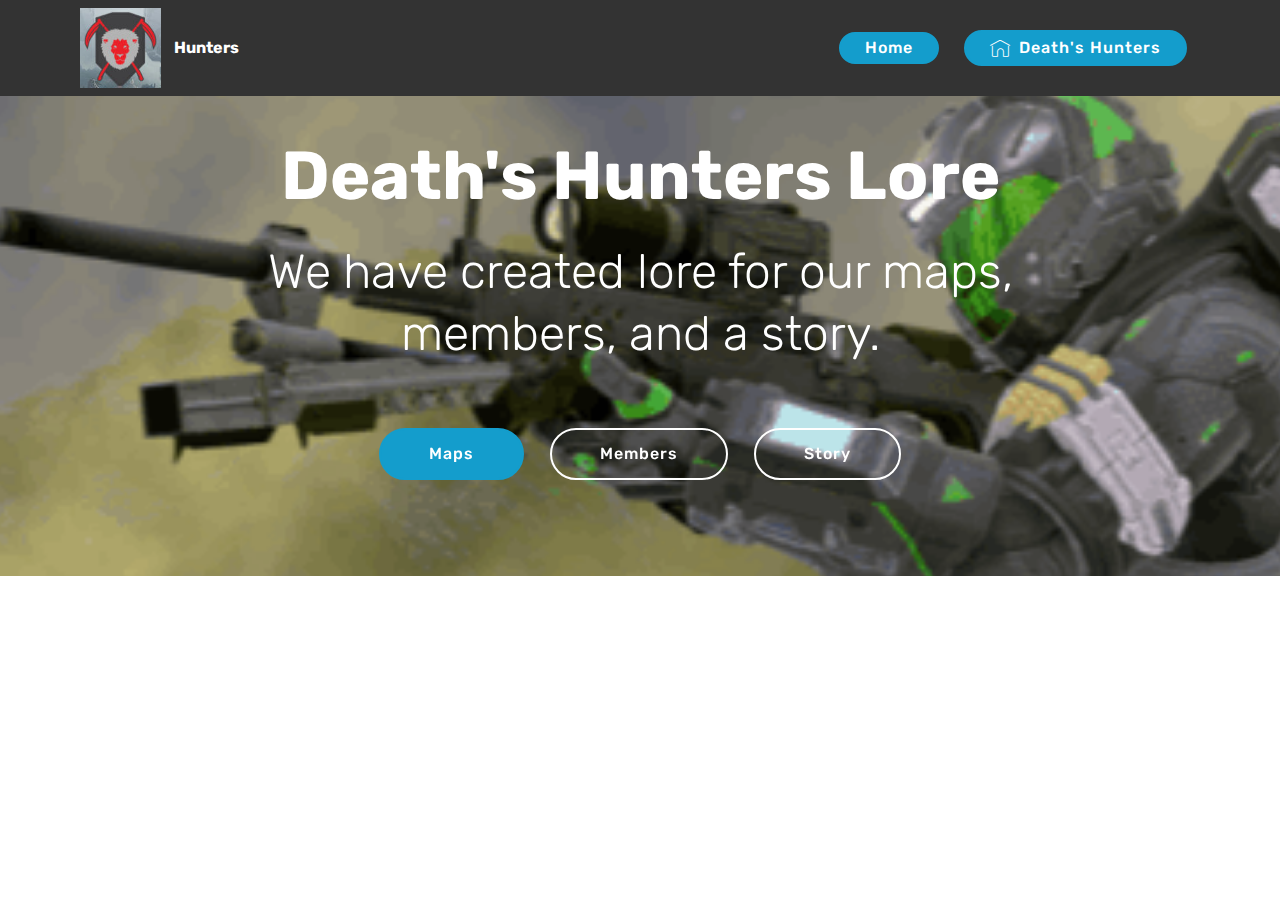
==== index.html @ 9833b8c6 "create github pages" ====
<!DOCTYPE html>
<html >
<head>
  <!-- Site made with Mobirise Website Builder v4.8.8, https://mobirise.com -->
  <meta charset="UTF-8">
  <meta http-equiv="X-UA-Compatible" content="IE=edge">
  <meta name="generator" content="Mobirise v4.8.8, mobirise.com">
  <meta name="viewport" content="width=device-width, initial-scale=1, minimum-scale=1">
  <link rel="shortcut icon" href="assets/images/img-e05831-122x120.jpg" type="image/x-icon">
  <meta name="description" content="">
  <title>Home</title>
  <link rel="stylesheet" href="assets/web/assets/mobirise-icons/mobirise-icons.css">
  <link rel="stylesheet" href="assets/tether/tether.min.css">
  <link rel="stylesheet" href="assets/bootstrap/css/bootstrap.min.css">
  <link rel="stylesheet" href="assets/bootstrap/css/bootstrap-grid.min.css">
  <link rel="stylesheet" href="assets/bootstrap/css/bootstrap-reboot.min.css">
  <link rel="stylesheet" href="assets/dropdown/css/style.css">
  <link rel="stylesheet" href="assets/theme/css/style.css">
  <link rel="stylesheet" href="assets/mobirise/css/mbr-additional.css" type="text/css">
  
  
  
</head>
<body>
  <section class="menu cid-rbWppvsMtM" once="menu" id="menu1-0">

    

    <nav class="navbar navbar-expand beta-menu navbar-dropdown align-items-center navbar-fixed-top navbar-toggleable-sm">
        <button class="navbar-toggler navbar-toggler-right" type="button" data-toggle="collapse" data-target="#navbarSupportedContent" aria-controls="navbarSupportedContent" aria-expanded="false" aria-label="Toggle navigation">
            <div class="hamburger">
                <span></span>
                <span></span>
                <span></span>
                <span></span>
            </div>
        </button>
        <div class="menu-logo">
            <div class="navbar-brand">
                <span class="navbar-logo">
                    
                         <img src="assets/images/img-e05831-122x120.jpg" alt="Mobirise" title="" style="height: 5rem;">
                    
                </span>
                <span class="navbar-caption-wrap"><a class="navbar-caption text-white display-4" href="https://mobirise.com">
                        Hunters</a></span>
            </div>
        </div>
        <div class="collapse navbar-collapse" id="navbarSupportedContent">
            <ul class="navbar-nav nav-dropdown" data-app-modern-menu="true"><li class="nav-item">
                    <a class="nav-link link text-white display-4" href="https://mobirise.com">
                        </a>
                </li>
                <li class="nav-item dropdown"><a class="nav-link link text-white display-4" href="index.html" aria-expanded="false">
                        </a></li><li class="nav-item dropdown">
                    <a class="nav-link link text-white display-4" href="page2.html">
                        </a>
                </li><li class="nav-item"><a class="nav-link link text-white display-4" href="page2.html">
                        </a></li><li class="nav-item"><a class="nav-link link text-white display-4" href="page2.html">
                        </a></li></ul>
            <div class="navbar-buttons mbr-section-btn"><a class="btn btn-sm btn-primary display-4" href="index.html">Home</a>    <a class="btn btn-sm btn-primary display-4" href="https://halodeathshunters.github.io/HDHWeb_v1/"><span class="mbri-home mbr-iconfont mbr-iconfont-btn" style="font-size: 20px;"></span>Death's Hunters</a></div>
        </div>
    </nav>
</section>

<section class="engine"><a href="https://mobirise.info/f">easy site maker</a></section><section class="header1 cid-rbWpxHgylX mbr-parallax-background" id="header1-1">

    

    

    <div class="container">
        <div class="row justify-content-md-center">
            <div class="mbr-white col-md-10">
                <h1 class="mbr-section-title align-center mbr-bold pb-3 mbr-fonts-style display-1">Death's Hunters Lore</h1>
                <h3 class="mbr-section-subtitle align-center mbr-light pb-3 mbr-fonts-style display-2">
                    We have created lore for our maps, members, and a story.</h3>
                <p class="mbr-text align-center pb-3 mbr-fonts-style display-5"></p>
                <div class="mbr-section-btn align-center"><a class="btn btn-md btn-primary display-4" href="page1.html">Maps</a>
                    <a class="btn btn-md btn-white-outline display-4" href="page2.html">
                        Members</a> <a class="btn btn-md btn-white-outline display-4" href="page3.html">Story
                        </a></div>
            </div>
        </div>
    </div>

</section>


  <script src="assets/web/assets/jquery/jquery.min.js"></script>
  <script src="assets/popper/popper.min.js"></script>
  <script src="assets/tether/tether.min.js"></script>
  <script src="assets/bootstrap/js/bootstrap.min.js"></script>
  <script src="assets/smoothscroll/smooth-scroll.js"></script>
  <script src="assets/dropdown/js/script.min.js"></script>
  <script src="assets/touchswipe/jquery.touch-swipe.min.js"></script>
  <script src="assets/parallax/jarallax.min.js"></script>
  <script src="assets/theme/js/script.js"></script>
  
  
</body>
</html>
---- assets/web/assets/mobirise-icons/mobirise-icons.css ----
@font-face {
  font-family: 'MobiriseIcons';
  src:  url('mobirise-icons.eot?spat4u');
  src:  url('mobirise-icons.eot?spat4u#iefix') format('embedded-opentype'),
    url('mobirise-icons.ttf?spat4u') format('truetype'),
    url('mobirise-icons.woff?spat4u') format('woff'),
    url('mobirise-icons.svg?spat4u#MobiriseIcons') format('svg');
  font-weight: normal;
  font-style: normal;
}

[class^="mbri-"], [class*=" mbri-"] {
  /* use !important to prevent issues with browser extensions that change fonts */
  font-family: MobiriseIcons !important;
  speak: none;
  font-style: normal;
  font-weight: normal;
  font-variant: normal;
  text-transform: none;
  line-height: 1;

  /* Better Font Rendering =========== */
  -webkit-font-smoothing: antialiased;
  -moz-osx-font-smoothing: grayscale;
}

.mbri-add-submenu:before {
  content: "\e900";
}
.mbri-alert:before {
  content: "\e901";
}
.mbri-align-center:before {
  content: "\e902";
}
.mbri-align-justify:before {
  content: "\e903";
}
.mbri-align-left:before {
  content: "\e904";
}
.mbri-align-right:before {
  content: "\e905";
}
.mbri-android:before {
  content: "\e906";
}
.mbri-apple:before {
  content: "\e907";
}
.mbri-arrow-down:before {
  content: "\e908";
}
.mbri-arrow-next:before {
  content: "\e909";
}
.mbri-arrow-prev:before {
  content: "\e90a";
}
.mbri-arrow-up:before {
  content: "\e90b";
}
.mbri-bold:before {
  content: "\e90c";
}
.mbri-bookmark:before {
  content: "\e90d";
}
.mbri-bootstrap:before {
  content: "\e90e";
}
.mbri-briefcase:before {
  content: "\e90f";
}
.mbri-browse:before {
  content: "\e910";
}
.mbri-bulleted-list:before {
  content: "\e911";
}
.mbri-calendar:before {
  content: "\e912";
}
.mbri-camera:before {
  content: "\e913";
}
.mbri-cart-add:before {
  content: "\e914";
}
.mbri-cart-full:before {
  content: "\e915";
}
.mbri-cash:before {
  content: "\e916";
}
.mbri-change-style:before {
  content: "\e917";
}
.mbri-chat:before {
  content: "\e918";
}
.mbri-clock:before {
  content: "\e919";
}
.mbri-close:before {
  content: "\e91a";
}
.mbri-cloud:before {
  content: "\e91b";
}
.mbri-code:before {
  content: "\e91c";
}
.mbri-contact-form:before {
  content: "\e91d";
}
.mbri-credit-card:before {
  content: "\e91e";
}
.mbri-cursor-click:before {
  content: "\e91f";
}
.mbri-cust-feedback:before {
  content: "\e920";
}
.mbri-database:before {
  content: "\e921";
}
.mbri-delivery:before {
  content: "\e922";
}
.mbri-desktop:before {
  content: "\e923";
}
.mbri-devices:before {
  content: "\e924";
}
.mbri-down:before {
  content: "\e925";
}
.mbri-download:before {
  content: "\e989";
}
.mbri-drag-n-drop:before {
  content: "\e927";
}
.mbri-drag-n-drop2:before {
  content: "\e928";
}
.mbri-edit:before {
  content: "\e929";
}
.mbri-edit2:before {
  content: "\e92a";
}
.mbri-error:before {
  content: "\e92b";
}
.mbri-extension:before {
  content: "\e92c";
}
.mbri-features:before {
  content: "\e92d";
}
.mbri-file:before {
  content: "\e92e";
}
.mbri-flag:before {
  content: "\e92f";
}
.mbri-folder:before {
  content: "\e930";
}
.mbri-gift:before {
  content: "\e931";
}
.mbri-github:before {
  content: "\e932";
}
.mbri-globe:before {
  content: "\e933";
}
.mbri-globe-2:before {
  content: "\e934";
}
.mbri-growing-chart:before {
  content: "\e935";
}
.mbri-hearth:before {
  content: "\e936";
}
.mbri-help:before {
  content: "\e937";
}
.mbri-home:before {
  content: "\e938";
}
.mbri-hot-cup:before {
  content: "\e939";
}
.mbri-idea:before {
  content: "\e93a";
}
.mbri-image-gallery:before {
  content: "\e93b";
}
.mbri-image-slider:before {
  content: "\e93c";
}
.mbri-info:before {
  content: "\e93d";
}
.mbri-italic:before {
  content: "\e93e";
}
.mbri-key:before {
  content: "\e93f";
}
.mbri-laptop:before {
  content: "\e940";
}
.mbri-layers:before {
  content: "\e941";
}
.mbri-left-right:before {
  content: "\e942";
}
.mbri-left:before {
  content: "\e943";
}
.mbri-letter:before {
  content: "\e944";
}
.mbri-like:before {
  content: "\e945";
}
.mbri-link:before {
  content: "\e946";
}
.mbri-lock:before {
  content: "\e947";
}
.mbri-login:before {
  content: "\e948";
}
.mbri-logout:before {
  content: "\e949";
}
.mbri-magic-stick:before {
  content: "\e94a";
}
.mbri-map-pin:before {
  content: "\e94b";
}
.mbri-menu:before {
  content: "\e94c";
}
.mbri-mobile:before {
  content: "\e94d";
}
.mbri-mobile2:before {
  content: "\e94e";
}
.mbri-mobirise:before {
  content: "\e94f";
}
.mbri-more-horizontal:before {
  content: "\e950";
}
.mbri-more-vertical:before {
  content: "\e951";
}
.mbri-music:before {
  content: "\e952";
}
.mbri-new-file:before {
  content: "\e953";
}
.mbri-numbered-list:before {
  content: "\e954";
}
.mbri-opened-folder:before {
  content: "\e955";
}
.mbri-pages:before {
  content: "\e956";
}
.mbri-paper-plane:before {
  content: "\e957";
}
.mbri-paperclip:before {
  content: "\e958";
}
.mbri-photo:before {
  content: "\e959";
}
.mbri-photos:before {
  content: "\e95a";
}
.mbri-pin:before {
  content: "\e95b";
}
.mbri-play:before {
  content: "\e95c";
}
.mbri-plus:before {
  content: "\e95d";
}
.mbri-preview:before {
  content: "\e95e";
}
.mbri-print:before {
  content: "\e95f";
}
.mbri-protect:before {
  content: "\e960";
}
.mbri-question:before {
  content: "\e961";
}
.mbri-quote-left:before {
  content: "\e962";
}
.mbri-quote-right:before {
  content: "\e963";
}
.mbri-refresh:before {
  content: "\e964";
}
.mbri-responsive:before {
  content: "\e965";
}
.mbri-right:before {
  content: "\e966";
}
.mbri-rocket:before {
  content: "\e967";
}
.mbri-sad-face:before {
  content: "\e968";
}
.mbri-sale:before {
  content: "\e969";
}
.mbri-save:before {
  content: "\e96a";
}
.mbri-search:before {
  content: "\e96b";
}
.mbri-setting:before {
  content: "\e96c";
}
.mbri-setting2:before {
  content: "\e96d";
}
.mbri-setting3:before {
  content: "\e96e";
}
.mbri-share:before {
  content: "\e96f";
}
.mbri-shopping-bag:before {
  content: "\e970";
}
.mbri-shopping-basket:before {
  content: "\e971";
}
.mbri-shopping-cart:before {
  content: "\e972";
}
.mbri-sites:before {
  content: "\e973";
}
.mbri-smile-face:before {
  content: "\e974";
}
.mbri-speed:before {
  content: "\e975";
}
.mbri-star:before {
  content: "\e976";
}
.mbri-success:before {
  content: "\e977";
}
.mbri-sun:before {
  content: "\e978";
}
.mbri-sun2:before {
  content: "\e979";
}
.mbri-tablet:before {
  content: "\e97a";
}
.mbri-tablet-vertical:before {
  content: "\e97b";
}
.mbri-target:before {
  content: "\e97c";
}
.mbri-timer:before {
  content: "\e97d";
}
.mbri-to-ftp:before {
  content: "\e97e";
}
.mbri-to-local-drive:before {
  content: "\e97f";
}
.mbri-touch-swipe:before {
  content: "\e980";
}
.mbri-touch:before {
  content: "\e981";
}
.mbri-trash:before {
  content: "\e982";
}
.mbri-underline:before {
  content: "\e983";
}
.mbri-unlink:before {
  content: "\e984";
}
.mbri-unlock:before {
  content: "\e985";
}
.mbri-up-down:before {
  content: "\e986";
}
.mbri-up:before {
  content: "\e987";
}
.mbri-update:before {
  content: "\e988";
}
.mbri-upload:before {
 content: "\e926"; 
}
.mbri-user:before {
  content: "\e98a";
}
.mbri-user2:before {
  content: "\e98b";
}
.mbri-users:before {
  content: "\e98c";
}
.mbri-video:before {
  content: "\e98d";
}
.mbri-video-play:before {
  content: "\e98e";
}
.mbri-watch:before {
  content: "\e98f";
}
.mbri-website-theme:before {
  content: "\e990";
}
.mbri-wifi:before {
  content: "\e991";
}
.mbri-windows:before {
  content: "\e992";
}
.mbri-zoom-out:before {
  content: "\e993";
}
.mbri-redo:before {
  content: "\e994";
}
.mbri-undo:before {
  content: "\e995";
}
---- assets/dropdown/css/style.css ----
.navbar-dropdown {
  left: 0;
  padding: 0;
  position: absolute;
  right: 0;
  top: 0;
  transition: all 0.45s ease;
  z-index: 1030;
  background: #282828; }
  .navbar-dropdown .navbar-logo {
    margin-right: 0.8rem;
    transition: margin 0.3s ease-in-out;
    vertical-align: middle; }
    .navbar-dropdown .navbar-logo img {
      height: 3.125rem;
      transition: all 0.3s ease-in-out; }
    .navbar-dropdown .navbar-logo.mbr-iconfont {
      font-size: 3.125rem;
      line-height: 3.125rem; }
  .navbar-dropdown .navbar-caption {
    font-weight: 700;
    white-space: normal;
    vertical-align: -4px;
    line-height: 3.125rem !important; }
    .navbar-dropdown .navbar-caption, .navbar-dropdown .navbar-caption:hover {
      color: inherit;
      text-decoration: none; }
  .navbar-dropdown .mbr-iconfont + .navbar-caption {
    vertical-align: -1px; }
  .navbar-dropdown.navbar-fixed-top {
    position: fixed; }
  .navbar-dropdown .navbar-brand span {
    vertical-align: -4px; }
  .navbar-dropdown.bg-color.transparent {
    background: none; }
  .navbar-dropdown.navbar-short .navbar-brand {
    padding: 0.625rem 0; }
    .navbar-dropdown.navbar-short .navbar-brand span {
      vertical-align: -1px; }
  .navbar-dropdown.navbar-short .navbar-caption {
    line-height: 2.375rem !important;
    vertical-align: -2px; }
  .navbar-dropdown.navbar-short .navbar-logo {
    margin-right: 0.5rem; }
    .navbar-dropdown.navbar-short .navbar-logo img {
      height: 2.375rem; }
    .navbar-dropdown.navbar-short .navbar-logo.mbr-iconfont {
      font-size: 2.375rem;
      line-height: 2.375rem; }
  .navbar-dropdown.navbar-short .mbr-table-cell {
    height: 3.625rem; }
  .navbar-dropdown .navbar-close {
    left: 0.6875rem;
    position: fixed;
    top: 0.75rem;
    z-index: 1000; }
  .navbar-dropdown .hamburger-icon {
    content: "";
    display: inline-block;
    vertical-align: middle;
    width: 16px;
    -webkit-box-shadow: 0 -6px 0 1px #282828,0 0 0 1px #282828,0 6px 0 1px #282828;
    -moz-box-shadow: 0 -6px 0 1px #282828,0 0 0 1px #282828,0 6px 0 1px #282828;
    box-shadow: 0 -6px 0 1px #282828,0 0 0 1px #282828,0 6px 0 1px #282828; }

.dropdown-menu .dropdown-toggle[data-toggle="dropdown-submenu"]::after {
  border-bottom: 0.35em solid transparent;
  border-left: 0.35em solid;
  border-right: 0;
  border-top: 0.35em solid transparent;
  margin-left: 0.3rem; }

.dropdown-menu .dropdown-item:focus {
  outline: 0; }

.nav-dropdown {
  font-size: 0.75rem;
  font-weight: 500;
  height: auto !important; }
  .nav-dropdown .nav-btn {
    padding-left: 1rem; }
  .nav-dropdown .link {
    margin: .667em 1.667em;
    font-weight: 500;
    padding: 0;
    transition: color .2s ease-in-out; }
    .nav-dropdown .link.dropdown-toggle {
      margin-right: 2.583em; }
      .nav-dropdown .link.dropdown-toggle::after {
        margin-left: .25rem;
        border-top: 0.35em solid;
        border-right: 0.35em solid transparent;
        border-left: 0.35em solid transparent;
        border-bottom: 0; }
      .nav-dropdown .link.dropdown-toggle[aria-expanded="true"] {
        margin: 0;
        padding: 0.667em 3.263em  0.667em 1.667em; }
  .nav-dropdown .link::after,
  .nav-dropdown .dropdown-item::after {
    color: inherit; }
  .nav-dropdown .btn {
    font-size: 0.75rem;
    font-weight: 700;
    letter-spacing: 0;
    margin-bottom: 0;
    padding-left: 1.25rem;
    padding-right: 1.25rem; }
  .nav-dropdown .dropdown-menu {
    border-radius: 0;
    border: 0;
    left: 0;
    margin: 0;
    padding-bottom: 1.25rem;
    padding-top: 1.25rem;
    position: relative; }
  .nav-dropdown .dropdown-submenu {
    margin-left: 0.125rem;
    top: 0; }
  .nav-dropdown .dropdown-item {
    font-weight: 500;
    line-height: 2;
    padding: 0.3846em 4.615em 0.3846em 1.5385em;
    position: relative;
    transition: color .2s ease-in-out, background-color .2s ease-in-out; }
    .nav-dropdown .dropdown-item::after {
      margin-top: -0.3077em;
      position: absolute;
      right: 1.1538em;
      top: 50%; }
    .nav-dropdown .dropdown-item:focus, .nav-dropdown .dropdown-item:hover {
      background: none; }

@media (max-width: 767px) {
  .nav-dropdown.navbar-toggleable-sm {
    bottom: 0;
    display: none;
    left: 0;
    overflow-x: hidden;
    position: fixed;
    top: 0;
    transform: translateX(-100%);
    -ms-transform: translateX(-100%);
    -webkit-transform: translateX(-100%);
    width: 18.75rem;
    z-index: 999; } }
.nav-dropdown.navbar-toggleable-xl {
  bottom: 0;
  display: none;
  left: 0;
  overflow-x: hidden;
  position: fixed;
  top: 0;
  transform: translateX(-100%);
  -ms-transform: translateX(-100%);
  -webkit-transform: translateX(-100%);
  width: 18.75rem;
  z-index: 999; }

.nav-dropdown-sm {
  display: block !important;
  overflow-x: hidden;
  overflow: auto;
  padding-top: 3.875rem; }
  .nav-dropdown-sm::after {
    content: "";
    display: block;
    height: 3rem;
    width: 100%; }
  .nav-dropdown-sm.collapse.in ~ .navbar-close {
    display: block !important; }
  .nav-dropdown-sm.collapsing, .nav-dropdown-sm.collapse.in {
    transform: translateX(0);
    -ms-transform: translateX(0);
    -webkit-transform: translateX(0);
    transition: all 0.25s ease-out;
    -webkit-transition: all 0.25s ease-out;
    background: #282828; }
  .nav-dropdown-sm.collapsing[aria-expanded="false"] {
    transform: translateX(-100%);
    -ms-transform: translateX(-100%);
    -webkit-transform: translateX(-100%); }
  .nav-dropdown-sm .nav-item {
    display: block;
    margin-left: 0 !important;
    padding-left: 0; }
  .nav-dropdown-sm .link,
  .nav-dropdown-sm .dropdown-item {
    border-top: 1px dotted rgba(255, 255, 255, 0.1);
    font-size: 0.8125rem;
    line-height: 1.6;
    margin: 0 !important;
    padding: 0.875rem 2.4rem 0.875rem 1.5625rem !important;
    position: relative;
    white-space: normal; }
    .nav-dropdown-sm .link:focus, .nav-dropdown-sm .link:hover,
    .nav-dropdown-sm .dropdown-item:focus,
    .nav-dropdown-sm .dropdown-item:hover {
      background: rgba(0, 0, 0, 0.2) !important;
      color: #c0a375; }
  .nav-dropdown-sm .nav-btn {
    position: relative;
    padding: 1.5625rem 1.5625rem 0 1.5625rem; }
    .nav-dropdown-sm .nav-btn::before {
      border-top: 1px dotted rgba(255, 255, 255, 0.1);
      content: "";
      left: 0;
      position: absolute;
      top: 0;
      width: 100%; }
    .nav-dropdown-sm .nav-btn + .nav-btn {
      padding-top: 0.625rem; }
      .nav-dropdown-sm .nav-btn + .nav-btn::before {
        display: none; }
  .nav-dropdown-sm .btn {
    padding: 0.625rem 0; }
  .nav-dropdown-sm .dropdown-toggle[data-toggle="dropdown-submenu"]::after {
    margin-left: .25rem;
    border-top: 0.35em solid;
    border-right: 0.35em solid transparent;
    border-left: 0.35em solid transparent;
    border-bottom: 0; }
  .nav-dropdown-sm .dropdown-toggle[data-toggle="dropdown-submenu"][aria-expanded="true"]::after {
    border-top: 0;
    border-right: 0.35em solid transparent;
    border-left: 0.35em solid transparent;
    border-bottom: 0.35em solid; }
  .nav-dropdown-sm .dropdown-menu {
    margin: 0;
    padding: 0;
    position: relative;
    top: 0;
    left: 0;
    width: 100%;
    border: 0;
    float: none;
    border-radius: 0;
    background: none; }
  .nav-dropdown-sm .dropdown-submenu {
    left: 100%;
    margin-left: 0.125rem;
    margin-top: -1.25rem;
    top: 0; }

.navbar-toggleable-sm .nav-dropdown .dropdown-menu {
  position: absolute; }

.navbar-toggleable-sm .nav-dropdown .dropdown-submenu {
  left: 100%;
  margin-left: 0.125rem;
  margin-top: -1.25rem;
  top: 0; }

.navbar-toggleable-sm.opened .nav-dropdown .dropdown-menu {
  position: relative; }

.navbar-toggleable-sm.opened .nav-dropdown .dropdown-submenu {
  left: 0;
  margin-left: 00rem;
  margin-top: 0rem;
  top: 0; }

.is-builder .nav-dropdown.collapsing {
  transition: none !important; }

/*# sourceMappingURL=style.css.map */
---- assets/theme/css/style.css ----
/*!
 * Mobirise v4 theme (https://mobirise.com/)
 * Copyright 2017 Mobirise
 */
section {
  background-color: #eeeeee; }

section,
.container,
.container-fluid {
  position: relative;
  word-wrap: break-word; }

a.mbr-iconfont:hover {
  text-decoration: none; }

.article .lead p, .article .lead ul, .article .lead ol, .article .lead pre, .article .lead blockquote {
  margin-bottom: 0; }

a {
  font-style: normal;
  font-weight: 400;
  cursor: pointer; }
  a, a:hover {
    text-decoration: none; }

figure {
  margin-bottom: 0; }

body {
  color: #232323; }

h1, h2, h3, h4, h5, h6,
.h1, .h2, .h3, .h4, .h5, .h6,
.display-1, .display-2, .display-3, .display-4 {
  line-height: 1;
  word-break: break-word;
  word-wrap: break-word; }

b, strong {
  font-weight: bold; }

blockquote {
  padding: 10px 0 10px 20px;
  position: relative;
  border-left: 2px solid;
  border-color: #ff3366; }

input:-webkit-autofill, input:-webkit-autofill:hover, input:-webkit-autofill:focus, input:-webkit-autofill:active {
  transition-delay: 9999s;
  transition-property: background-color, color; }

textarea[type="hidden"] {
  display: none; }

body {
  position: relative; }

section {
  background-position: 50% 50%;
  background-repeat: no-repeat;
  background-size: cover; }
  section .mbr-background-video,
  section .mbr-background-video-preview {
    position: absolute;
    bottom: 0;
    left: 0;
    right: 0;
    top: 0; }

.hidden {
  visibility: hidden; }

.mbr-z-index20 {
  z-index: 20; }

/*! Base colors */
.mbr-white {
  color: #ffffff; }

.mbr-black {
  color: #000000; }

.mbr-bg-white {
  background-color: #ffffff; }

.mbr-bg-black {
  background-color: #000000; }

/*! Text-aligns */
.align-left {
  text-align: left; }

.align-center {
  text-align: center; }

.align-right {
  text-align: right; }

@media (max-width: 767px) {
  .align-left, .align-center, .align-right, .mbr-section-btn, .mbr-section-title {
    text-align: center; } }
/*! Font-weight  */
.mbr-light {
  font-weight: 300; }

.mbr-regular {
  font-weight: 400; }

.mbr-semibold {
  font-weight: 500; }

.mbr-bold {
  font-weight: 700; }

/*! Media  */
.media-size-item {
  -webkit-flex: 1 1 auto;
  -moz-flex: 1 1 auto;
  -ms-flex: 1 1 auto;
  -o-flex: 1 1 auto;
  flex: 1 1 auto; }

.media-content {
  -webkit-flex-basis: 100%;
  flex-basis: 100%; }

.media-container-row {
  display: -ms-flexbox;
  display: -webkit-flex;
  display: flex;
  -webkit-flex-direction: row;
  -ms-flex-direction: row;
  flex-direction: row;
  -webkit-flex-wrap: wrap;
  -ms-flex-wrap: wrap;
  flex-wrap: wrap;
  -webkit-justify-content: center;
  -ms-flex-pack: center;
  justify-content: center;
  -webkit-align-content: center;
  -ms-flex-line-pack: center;
  align-content: center;
  -webkit-align-items: start;
  -ms-flex-align: start;
  align-items: start; }
  .media-container-row .media-size-item {
    width: 400px; }

.media-container-column {
  display: -ms-flexbox;
  display: -webkit-flex;
  display: flex;
  -webkit-flex-direction: column;
  -ms-flex-direction: column;
  flex-direction: column;
  -webkit-flex-wrap: wrap;
  -ms-flex-wrap: wrap;
  flex-wrap: wrap;
  -webkit-justify-content: center;
  -ms-flex-pack: center;
  justify-content: center;
  -webkit-align-content: center;
  -ms-flex-line-pack: center;
  align-content: center;
  -webkit-align-items: stretch;
  -ms-flex-align: stretch;
  align-items: stretch; }
  .media-container-column > * {
    width: 100%; }

@media (min-width: 992px) {
  .media-container-row {
    -webkit-flex-wrap: nowrap;
    -ms-flex-wrap: nowrap;
    flex-wrap: nowrap; } }
figure {
  overflow: hidden; }

figure[mbr-media-size] {
  transition: width 0.1s; }

.mbr-figure img, .mbr-figure iframe {
  display: block;
  width: 100%; }

.card {
  background-color: transparent;
  border: none; }

.card-img {
  text-align: center;
  flex-shrink: 0;
  -webkit-flex-shrink: 0; }

.media {
  max-width: 100%;
  margin: 0 auto; }

.mbr-figure {
  -ms-flex-item-align: center;
  -ms-grid-row-align: center;
  -webkit-align-self: center;
  align-self: center; }

.media-container > div {
  max-width: 100%; }

.mbr-figure img, .card-img img {
  width: 100%; }

@media (max-width: 991px) {
  .media-size-item {
    width: auto !important; }

  .media {
    width: auto; }

  .mbr-figure {
    width: 100% !important; } }
/*! Buttons */
.mbr-section-btn {
  margin-left: -.25rem;
  margin-right: -.25rem;
  font-size: 0; }

nav .mbr-section-btn {
  margin-left: 0rem;
  margin-right: 0rem; }

/*! Btn icon margin */
.btn .mbr-iconfont, .btn.btn-sm .mbr-iconfont {
  cursor: pointer;
  margin-right: 0.5rem; }

.btn.btn-md .mbr-iconfont, .btn.btn-md .mbr-iconfont {
  margin-right: 0.8rem; }

.mbr-regular {
  font-weight: 400; }

.mbr-semibold {
  font-weight: 500; }

.mbr-bold {
  font-weight: 700; }

[type="submit"] {
  -webkit-appearance: none; }

/*! Full-screen */
.mbr-fullscreen .mbr-overlay {
  min-height: 100vh; }

.mbr-fullscreen {
  display: flex;
  display: -webkit-flex;
  display: -moz-flex;
  display: -ms-flex;
  display: -o-flex;
  align-items: center;
  -webkit-align-items: center;
  min-height: 100vh;
  padding-top: 3rem;
  padding-bottom: 3rem; }

/*! Map */
.map {
  height: 25rem;
  position: relative; }
  .map iframe {
    width: 100%;
    height: 100%; }

/* Form */
.form-asterisk {
  font-family: initial;
  position: absolute;
  top: -2px;
  font-weight: normal; }

/*! Scroll to top arrow */
.mbr-arrow-up {
  bottom: 25px;
  right: 90px;
  position: fixed;
  text-align: right;
  z-index: 5000;
  color: #ffffff;
  font-size: 32px;
  transform: rotate(180deg);
  -webkit-transform: rotate(180deg); }

.mbr-arrow-up a {
  background: rgba(0, 0, 0, 0.2);
  border-radius: 3px;
  color: #fff;
  display: inline-block;
  height: 60px;
  width: 60px;
  outline-style: none !important;
  position: relative;
  text-decoration: none;
  transition: all .3s ease-in-out;
  cursor: pointer;
  text-align: center; }
  .mbr-arrow-up a:hover {
    background-color: rgba(0, 0, 0, 0.4); }
  .mbr-arrow-up a i {
    line-height: 60px; }

.mbr-arrow-up-icon {
  display: block;
  color: #fff; }

.mbr-arrow-up-icon::before {
  content: "\203a";
  display: inline-block;
  font-family: serif;
  font-size: 32px;
  line-height: 1;
  font-style: normal;
  position: relative;
  top: 6px;
  left: -4px;
  -webkit-transform: rotate(-90deg);
  transform: rotate(-90deg); }

/*! Arrow Down */
.mbr-arrow {
  position: absolute;
  bottom: 45px;
  left: 50%;
  width: 60px;
  height: 60px;
  cursor: pointer;
  background-color: rgba(80, 80, 80, 0.5);
  border-radius: 50%;
  -webkit-transform: translateX(-50%);
  transform: translateX(-50%); }
  .mbr-arrow > a {
    display: inline-block;
    text-decoration: none;
    outline-style: none;
    -webkit-animation: arrowdown 1.7s ease-in-out infinite;
    animation: arrowdown 1.7s ease-in-out infinite; }
    .mbr-arrow > a > i {
      position: absolute;
      top: -2px;
      left: 15px;
      font-size: 2rem; }

@keyframes arrowdown {
  0% {
    transform: translateY(0px);
    -webkit-transform: translateY(0px); }
  50% {
    transform: translateY(-5px);
    -webkit-transform: translateY(-5px); }
  100% {
    transform: translateY(0px);
    -webkit-transform: translateY(0px); } }
@-webkit-keyframes arrowdown {
  0% {
    transform: translateY(0px);
    -webkit-transform: translateY(0px); }
  50% {
    transform: translateY(-5px);
    -webkit-transform: translateY(-5px); }
  100% {
    transform: translateY(0px);
    -webkit-transform: translateY(0px); } }
@media (max-width: 500px) {
  .mbr-arrow-up {
    left: 50%;
    right: auto;
    transform: translateX(-50%) rotate(180deg);
    -webkit-transform: translateX(-50%) rotate(180deg); } }
/*Gradients animation*/
@keyframes gradient-animation {
  from {
    background-position: 0% 100%;
    animation-timing-function: ease-in-out; }
  to {
    background-position: 100% 0%;
    animation-timing-function: ease-in-out; } }
@-webkit-keyframes gradient-animation {
  from {
    background-position: 0% 100%;
    animation-timing-function: ease-in-out; }
  to {
    background-position: 100% 0%;
    animation-timing-function: ease-in-out; } }
.bg-gradient {
  background-size: 200% 200%;
  animation: gradient-animation 5s infinite alternate;
  -webkit-animation: gradient-animation 5s infinite alternate; }

.menu .navbar-brand {
  display: -webkit-flex; }
  .menu .navbar-brand span {
    display: flex;
    display: -webkit-flex; }
  .menu .navbar-brand .navbar-caption-wrap {
    display: -webkit-flex; }
  .menu .navbar-brand .navbar-logo img {
    display: -webkit-flex; }
@media (min-width: 768px) and (max-width: 991px) {
  .menu .navbar-toggleable-sm .navbar-nav {
    display: -webkit-box;
    display: -webkit-flex;
    display: -ms-flexbox; } }
@media (min-width: 992px) {
  .menu .navbar-nav.nav-dropdown {
    display: -webkit-flex; }
  .menu .navbar-toggleable-sm .navbar-collapse {
    display: -webkit-flex !important; } }
@media (max-width: 767px) {
  .menu .navbar-collapse {
    overflow-y: auto;
    max-height: 80vh; }
  .menu .dropdown-menu {
    max-height: 60vh;
    overflow-y: auto; } }

.navbar {
  display: -webkit-flex;
  -webkit-flex-wrap: wrap;
  -webkit-align-items: center;
  -webkit-justify-content: space-between; }

.navbar-collapse {
  -webkit-flex-basis: 100%;
  -webkit-flex-grow: 1;
  -webkit-align-items: center; }

.nav-dropdown .link {
  padding: .667em 1.667em !important;
  margin: 0 !important; }

.nav {
  display: -webkit-flex;
  -webkit-flex-wrap: wrap; }

.row {
  display: -webkit-flex;
  -webkit-flex-wrap: wrap; }

.justify-content-center {
  -webkit-justify-content: center; }

.form-inline {
  display: -webkit-flex;
  -webkit-flex-flow: row wrap;
  -webkit-align-items: center; }

.card-wrapper {
  -webkit-flex: 1; }

.carousel-control {
  z-index: 10;
  display: -webkit-flex;
  -webkit-align-items: center;
  -webkit-justify-content: center; }

.carousel-controls {
  display: -webkit-flex; }

.media {
  display: -webkit-flex; }

/*# sourceMappingURL=style.css.map */
.engine {
	position: absolute;
	text-indent: -2400px;
	text-align: center;
	padding: 0;
	top: 0;
	left: -2400px;
}
---- assets/mobirise/css/mbr-additional.css ----
@import url(https://fonts.googleapis.com/css?family=Rubik:300,300i,400,400i,500,500i,700,700i,900,900i);





body {
  font-style: normal;
  line-height: 1.5;
}
.mbr-section-title {
  font-style: normal;
  line-height: 1.2;
}
.mbr-section-subtitle {
  line-height: 1.3;
}
.mbr-text {
  font-style: normal;
  line-height: 1.6;
}
.display-1 {
  font-family: 'Rubik', sans-serif;
  font-size: 4.25rem;
}
.display-1 > .mbr-iconfont {
  font-size: 6.8rem;
}
.display-2 {
  font-family: 'Rubik', sans-serif;
  font-size: 3rem;
}
.display-2 > .mbr-iconfont {
  font-size: 4.8rem;
}
.display-4 {
  font-family: 'Rubik', sans-serif;
  font-size: 1rem;
}
.display-4 > .mbr-iconfont {
  font-size: 1.6rem;
}
.display-5 {
  font-family: 'Rubik', sans-serif;
  font-size: 1.5rem;
}
.display-5 > .mbr-iconfont {
  font-size: 2.4rem;
}
.display-7 {
  font-family: 'Rubik', sans-serif;
  font-size: 1rem;
}
.display-7 > .mbr-iconfont {
  font-size: 1.6rem;
}
/* ---- Fluid typography for mobile devices ---- */
/* 1.4 - font scale ratio ( bootstrap == 1.42857 ) */
/* 100vw - current viewport width */
/* (48 - 20)  48 == 48rem == 768px, 20 == 20rem == 320px(minimal supported viewport) */
/* 0.65 - min scale variable, may vary */
@media (max-width: 768px) {
  .display-1 {
    font-size: 3.4rem;
    font-size: calc( 2.1374999999999997rem + (4.25 - 2.1374999999999997) * ((100vw - 20rem) / (48 - 20)));
    line-height: calc( 1.4 * (2.1374999999999997rem + (4.25 - 2.1374999999999997) * ((100vw - 20rem) / (48 - 20))));
  }
  .display-2 {
    font-size: 2.4rem;
    font-size: calc( 1.7rem + (3 - 1.7) * ((100vw - 20rem) / (48 - 20)));
    line-height: calc( 1.4 * (1.7rem + (3 - 1.7) * ((100vw - 20rem) / (48 - 20))));
  }
  .display-4 {
    font-size: 0.8rem;
    font-size: calc( 1rem + (1 - 1) * ((100vw - 20rem) / (48 - 20)));
    line-height: calc( 1.4 * (1rem + (1 - 1) * ((100vw - 20rem) / (48 - 20))));
  }
  .display-5 {
    font-size: 1.2rem;
    font-size: calc( 1.175rem + (1.5 - 1.175) * ((100vw - 20rem) / (48 - 20)));
    line-height: calc( 1.4 * (1.175rem + (1.5 - 1.175) * ((100vw - 20rem) / (48 - 20))));
  }
}
/* Buttons */
.btn {
  font-weight: 500;
  border-width: 2px;
  font-style: normal;
  letter-spacing: 1px;
  margin: .4rem .8rem;
  white-space: normal;
  -webkit-transition: all 0.3s ease-in-out;
  -moz-transition: all 0.3s ease-in-out;
  transition: all 0.3s ease-in-out;
  display: inline-flex;
  align-items: center;
  justify-content: center;
  word-break: break-word;
  -webkit-align-items: center;
  -webkit-justify-content: center;
  display: -webkit-inline-flex;
  padding: 1rem 3rem;
  border-radius: 3px;
}
.btn-sm {
  font-weight: 500;
  letter-spacing: 1px;
  -webkit-transition: all 0.3s ease-in-out;
  -moz-transition: all 0.3s ease-in-out;
  transition: all 0.3s ease-in-out;
  padding: 0.6rem 1.5rem;
  border-radius: 3px;
}
.btn-md {
  font-weight: 500;
  letter-spacing: 1px;
  margin: .4rem .8rem !important;
  -webkit-transition: all 0.3s ease-in-out;
  -moz-transition: all 0.3s ease-in-out;
  transition: all 0.3s ease-in-out;
  padding: 1rem 3rem;
  border-radius: 3px;
}
.btn-lg {
  font-weight: 500;
  letter-spacing: 1px;
  margin: .4rem .8rem !important;
  -webkit-transition: all 0.3s ease-in-out;
  -moz-transition: all 0.3s ease-in-out;
  transition: all 0.3s ease-in-out;
  padding: 1.2rem 3.2rem;
  border-radius: 3px;
}
.bg-primary {
  background-color: #149dcc !important;
}
.bg-success {
  background-color: #f7ed4a !important;
}
.bg-info {
  background-color: #82786e !important;
}
.bg-warning {
  background-color: #879a9f !important;
}
.bg-danger {
  background-color: #b1a374 !important;
}
.btn-primary,
.btn-primary:active {
  background-color: #149dcc !important;
  border-color: #149dcc !important;
  color: #ffffff !important;
}
.btn-primary:hover,
.btn-primary:focus,
.btn-primary.focus,
.btn-primary.active {
  color: #ffffff !important;
  background-color: #0d6786 !important;
  border-color: #0d6786 !important;
}
.btn-primary.disabled,
.btn-primary:disabled {
  color: #ffffff !important;
  background-color: #0d6786 !important;
  border-color: #0d6786 !important;
}
.btn-secondary,
.btn-secondary:active {
  background-color: #ff3366 !important;
  border-color: #ff3366 !important;
  color: #ffffff !important;
}
.btn-secondary:hover,
.btn-secondary:focus,
.btn-secondary.focus,
.btn-secondary.active {
  color: #ffffff !important;
  background-color: #e50039 !important;
  border-color: #e50039 !important;
}
.btn-secondary.disabled,
.btn-secondary:disabled {
  color: #ffffff !important;
  background-color: #e50039 !important;
  border-color: #e50039 !important;
}
.btn-info,
.btn-info:active {
  background-color: #82786e !important;
  border-color: #82786e !important;
  color: #ffffff !important;
}
.btn-info:hover,
.btn-info:focus,
.btn-info.focus,
.btn-info.active {
  color: #ffffff !important;
  background-color: #59524b !important;
  border-color: #59524b !important;
}
.btn-info.disabled,
.btn-info:disabled {
  color: #ffffff !important;
  background-color: #59524b !important;
  border-color: #59524b !important;
}
.btn-success,
.btn-success:active {
  background-color: #f7ed4a !important;
  border-color: #f7ed4a !important;
  color: #3f3c03 !important;
}
.btn-success:hover,
.btn-success:focus,
.btn-success.focus,
.btn-success.active {
  color: #3f3c03 !important;
  background-color: #eadd0a !important;
  border-color: #eadd0a !important;
}
.btn-success.disabled,
.btn-success:disabled {
  color: #3f3c03 !important;
  background-color: #eadd0a !important;
  border-color: #eadd0a !important;
}
.btn-warning,
.btn-warning:active {
  background-color: #879a9f !important;
  border-color: #879a9f !important;
  color: #ffffff !important;
}
.btn-warning:hover,
.btn-warning:focus,
.btn-warning.focus,
.btn-warning.active {
  color: #ffffff !important;
  background-color: #617479 !important;
  border-color: #617479 !important;
}
.btn-warning.disabled,
.btn-warning:disabled {
  color: #ffffff !important;
  background-color: #617479 !important;
  border-color: #617479 !important;
}
.btn-danger,
.btn-danger:active {
  background-color: #b1a374 !important;
  border-color: #b1a374 !important;
  color: #ffffff !important;
}
.btn-danger:hover,
.btn-danger:focus,
.btn-danger.focus,
.btn-danger.active {
  color: #ffffff !important;
  background-color: #8b7d4e !important;
  border-color: #8b7d4e !important;
}
.btn-danger.disabled,
.btn-danger:disabled {
  color: #ffffff !important;
  background-color: #8b7d4e !important;
  border-color: #8b7d4e !important;
}
.btn-white {
  color: #333333 !important;
}
.btn-white,
.btn-white:active {
  background-color: #ffffff !important;
  border-color: #ffffff !important;
  color: #808080 !important;
}
.btn-white:hover,
.btn-white:focus,
.btn-white.focus,
.btn-white.active {
  color: #808080 !important;
  background-color: #d9d9d9 !important;
  border-color: #d9d9d9 !important;
}
.btn-white.disabled,
.btn-white:disabled {
  color: #808080 !important;
  background-color: #d9d9d9 !important;
  border-color: #d9d9d9 !important;
}
.btn-black,
.btn-black:active {
  background-color: #333333 !important;
  border-color: #333333 !important;
  color: #ffffff !important;
}
.btn-black:hover,
.btn-black:focus,
.btn-black.focus,
.btn-black.active {
  color: #ffffff !important;
  background-color: #0d0d0d !important;
  border-color: #0d0d0d !important;
}
.btn-black.disabled,
.btn-black:disabled {
  color: #ffffff !important;
  background-color: #0d0d0d !important;
  border-color: #0d0d0d !important;
}
.btn-primary-outline,
.btn-primary-outline:active {
  background: none;
  border-color: #0b566f;
  color: #0b566f;
}
.btn-primary-outline:hover,
.btn-primary-outline:focus,
.btn-primary-outline.focus,
.btn-primary-outline.active {
  color: #ffffff;
  background-color: #149dcc;
  border-color: #149dcc;
}
.btn-primary-outline.disabled,
.btn-primary-outline:disabled {
  color: #ffffff !important;
  background-color: #149dcc !important;
  border-color: #149dcc !important;
}
.btn-secondary-outline,
.btn-secondary-outline:active {
  background: none;
  border-color: #cc0033;
  color: #cc0033;
}
.btn-secondary-outline:hover,
.btn-secondary-outline:focus,
.btn-secondary-outline.focus,
.btn-secondary-outline.active {
  color: #ffffff;
  background-color: #ff3366;
  border-color: #ff3366;
}
.btn-secondary-outline.disabled,
.btn-secondary-outline:disabled {
  color: #ffffff !important;
  background-color: #ff3366 !important;
  border-color: #ff3366 !important;
}
.btn-info-outline,
.btn-info-outline:active {
  background: none;
  border-color: #4b453f;
  color: #4b453f;
}
.btn-info-outline:hover,
.btn-info-outline:focus,
.btn-info-outline.focus,
.btn-info-outline.active {
  color: #ffffff;
  background-color: #82786e;
  border-color: #82786e;
}
.btn-info-outline.disabled,
.btn-info-outline:disabled {
  color: #ffffff !important;
  background-color: #82786e !important;
  border-color: #82786e !important;
}
.btn-success-outline,
.btn-success-outline:active {
  background: none;
  border-color: #d2c609;
  color: #d2c609;
}
.btn-success-outline:hover,
.btn-success-outline:focus,
.btn-success-outline.focus,
.btn-success-outline.active {
  color: #3f3c03;
  background-color: #f7ed4a;
  border-color: #f7ed4a;
}
.btn-success-outline.disabled,
.btn-success-outline:disabled {
  color: #3f3c03 !important;
  background-color: #f7ed4a !important;
  border-color: #f7ed4a !important;
}
.btn-warning-outline,
.btn-warning-outline:active {
  background: none;
  border-color: #55666b;
  color: #55666b;
}
.btn-warning-outline:hover,
.btn-warning-outline:focus,
.btn-warning-outline.focus,
.btn-warning-outline.active {
  color: #ffffff;
  background-color: #879a9f;
  border-color: #879a9f;
}
.btn-warning-outline.disabled,
.btn-warning-outline:disabled {
  color: #ffffff !important;
  background-color: #879a9f !important;
  border-color: #879a9f !important;
}
.btn-danger-outline,
.btn-danger-outline:active {
  background: none;
  border-color: #7a6e45;
  color: #7a6e45;
}
.btn-danger-outline:hover,
.btn-danger-outline:focus,
.btn-danger-outline.focus,
.btn-danger-outline.active {
  color: #ffffff;
  background-color: #b1a374;
  border-color: #b1a374;
}
.btn-danger-outline.disabled,
.btn-danger-outline:disabled {
  color: #ffffff !important;
  background-color: #b1a374 !important;
  border-color: #b1a374 !important;
}
.btn-black-outline,
.btn-black-outline:active {
  background: none;
  border-color: #000000;
  color: #000000;
}
.btn-black-outline:hover,
.btn-black-outline:focus,
.btn-black-outline.focus,
.btn-black-outline.active {
  color: #ffffff;
  background-color: #333333;
  border-color: #333333;
}
.btn-black-outline.disabled,
.btn-black-outline:disabled {
  color: #ffffff !important;
  background-color: #333333 !important;
  border-color: #333333 !important;
}
.btn-white-outline,
.btn-white-outline:active,
.btn-white-outline.active {
  background: none;
  border-color: #ffffff;
  color: #ffffff;
}
.btn-white-outline:hover,
.btn-white-outline:focus,
.btn-white-outline.focus {
  color: #333333;
  background-color: #ffffff;
  border-color: #ffffff;
}
.text-primary {
  color: #149dcc !important;
}
.text-secondary {
  color: #ff3366 !important;
}
.text-success {
  color: #f7ed4a !important;
}
.text-info {
  color: #82786e !important;
}
.text-warning {
  color: #879a9f !important;
}
.text-danger {
  color: #b1a374 !important;
}
.text-white {
  color: #ffffff !important;
}
.text-black {
  color: #000000 !important;
}
a.text-primary:hover,
a.text-primary:focus {
  color: #0b566f !important;
}
a.text-secondary:hover,
a.text-secondary:focus {
  color: #cc0033 !important;
}
a.text-success:hover,
a.text-success:focus {
  color: #d2c609 !important;
}
a.text-info:hover,
a.text-info:focus {
  color: #4b453f !important;
}
a.text-warning:hover,
a.text-warning:focus {
  color: #55666b !important;
}
a.text-danger:hover,
a.text-danger:focus {
  color: #7a6e45 !important;
}
a.text-white:hover,
a.text-white:focus {
  color: #b3b3b3 !important;
}
a.text-black:hover,
a.text-black:focus {
  color: #4d4d4d !important;
}
.alert-success {
  background-color: #70c770;
}
.alert-info {
  background-color: #82786e;
}
.alert-warning {
  background-color: #879a9f;
}
.alert-danger {
  background-color: #b1a374;
}
.mbr-section-btn a.btn:not(.btn-form) {
  border-radius: 100px;
}
.mbr-section-btn a.btn:not(.btn-form):hover,
.mbr-section-btn a.btn:not(.btn-form):focus {
  box-shadow: none !important;
}
.mbr-section-btn a.btn:not(.btn-form):hover,
.mbr-section-btn a.btn:not(.btn-form):focus {
  box-shadow: 0 10px 40px 0 rgba(0, 0, 0, 0.2) !important;
  -webkit-box-shadow: 0 10px 40px 0 rgba(0, 0, 0, 0.2) !important;
}
.mbr-gallery-filter li a {
  border-radius: 100px !important;
}
.mbr-gallery-filter li.active .btn {
  background-color: #149dcc;
  border-color: #149dcc;
  color: #ffffff;
}
.mbr-gallery-filter li.active .btn:focus {
  box-shadow: none;
}
.nav-tabs .nav-link {
  border-radius: 100px !important;
}
.btn-form {
  border-radius: 0;
}
.btn-form:hover {
  cursor: pointer;
}
a,
a:hover {
  color: #149dcc;
}
.mbr-plan-header.bg-primary .mbr-plan-subtitle,
.mbr-plan-header.bg-primary .mbr-plan-price-desc {
  color: #b4e6f8;
}
.mbr-plan-header.bg-success .mbr-plan-subtitle,
.mbr-plan-header.bg-success .mbr-plan-price-desc {
  color: #ffffff;
}
.mbr-plan-header.bg-info .mbr-plan-subtitle,
.mbr-plan-header.bg-info .mbr-plan-price-desc {
  color: #beb8b2;
}
.mbr-plan-header.bg-warning .mbr-plan-subtitle,
.mbr-plan-header.bg-warning .mbr-plan-price-desc {
  color: #ced6d8;
}
.mbr-plan-header.bg-danger .mbr-plan-subtitle,
.mbr-plan-header.bg-danger .mbr-plan-price-desc {
  color: #dfd9c6;
}
/* Scroll to top button*/
.scrollToTop_wraper {
  display: none;
}
#scrollToTop a i:before {
  content: '';
  position: absolute;
  height: 40%;
  top: 25%;
  background: #fff;
  width: 2px;
  left: calc(50% - 1px);
}
#scrollToTop a i:after {
  content: '';
  position: absolute;
  display: block;
  border-top: 2px solid #fff;
  border-right: 2px solid #fff;
  width: 40%;
  height: 40%;
  left: 30%;
  bottom: 30%;
  transform: rotate(135deg);
  -webkit-transform: rotate(135deg);
}
/* Others*/
.note-check a[data-value=Rubik] {
  font-style: normal;
}
.mbr-arrow a {
  color: #ffffff;
}
@media (max-width: 767px) {
  .mbr-arrow {
    display: none;
  }
}
.form-control-label {
  position: relative;
  cursor: pointer;
  margin-bottom: .357em;
  padding: 0;
}
.alert {
  color: #ffffff;
  border-radius: 0;
  border: 0;
  font-size: .875rem;
  line-height: 1.5;
  margin-bottom: 1.875rem;
  padding: 1.25rem;
  position: relative;
}
.alert.alert-form::after {
  background-color: inherit;
  bottom: -7px;
  content: "";
  display: block;
  height: 14px;
  left: 50%;
  margin-left: -7px;
  position: absolute;
  transform: rotate(45deg);
  width: 14px;
  -webkit-transform: rotate(45deg);
}
.form-control {
  background-color: #f5f5f5;
  box-shadow: none;
  color: #565656;
  font-family: 'Rubik', sans-serif;
  font-size: 1rem;
  line-height: 1.43;
  min-height: 3.5em;
  padding: 1.07em .5em;
}
.form-control > .mbr-iconfont {
  font-size: 1.6rem;
}
.form-control,
.form-control:focus {
  border: 1px solid #e8e8e8;
}
.form-active .form-control:invalid {
  border-color: red;
}
.mbr-overlay {
  background-color: #000;
  bottom: 0;
  left: 0;
  opacity: .5;
  position: absolute;
  right: 0;
  top: 0;
  z-index: 0;
}
blockquote {
  font-style: italic;
  padding: 10px 0 10px 20px;
  font-size: 1.09rem;
  position: relative;
  border-color: #149dcc;
  border-width: 3px;
}
ul,
ol,
pre,
blockquote {
  margin-bottom: 2.3125rem;
}
pre {
  background: #f4f4f4;
  padding: 10px 24px;
  white-space: pre-wrap;
}
.inactive {
  -webkit-user-select: none;
  -moz-user-select: none;
  -ms-user-select: none;
  user-select: none;
  pointer-events: none;
  -webkit-user-drag: none;
  user-drag: none;
}
.mbr-section__comments .row {
  justify-content: center;
  -webkit-justify-content: center;
}
/* Forms */
.mbr-form .btn {
  margin: .4rem 0;
}
.mbr-form .input-group-btn a.btn {
  border-radius: 100px !important;
}
.mbr-form .input-group-btn a.btn:hover {
  box-shadow: 0 10px 40px 0 rgba(0, 0, 0, 0.2);
}
.mbr-form .input-group-btn button[type="submit"] {
  border-radius: 100px !important;
  padding: 1rem 3rem;
}
.mbr-form .input-group-btn button[type="submit"]:hover {
  box-shadow: 0 10px 40px 0 rgba(0, 0, 0, 0.2);
}
.form2 .form-control {
  border-top-left-radius: 100px;
  border-bottom-left-radius: 100px;
}
.form2 .input-group-btn a.btn {
  border-top-left-radius: 0 !important;
  border-bottom-left-radius: 0 !important;
}
.form2 .input-group-btn button[type="submit"] {
  border-top-left-radius: 0 !important;
  border-bottom-left-radius: 0 !important;
}
.form3 input[type="email"] {
  border-radius: 100px !important;
}
@media (max-width: 349px) {
  .form2 input[type="email"] {
    border-radius: 100px !important;
  }
  .form2 .input-group-btn a.btn {
    border-radius: 100px !important;
  }
  .form2 .input-group-btn button[type="submit"] {
    border-radius: 100px !important;
  }
}
@media (max-width: 767px) {
  .btn {
    font-size: .75rem !important;
  }
  .btn .mbr-iconfont {
    font-size: 1rem !important;
  }
}
/* Social block */
.btn-social {
  font-size: 20px;
  border-radius: 50%;
  padding: 0;
  width: 44px;
  height: 44px;
  line-height: 44px;
  text-align: center;
  position: relative;
  border: 2px solid #c0a375;
  border-color: #149dcc;
  color: #232323;
  cursor: pointer;
}
.btn-social i {
  top: 0;
  line-height: 44px;
  width: 44px;
}
.btn-social:hover {
  color: #fff;
  background: #149dcc;
}
.btn-social + .btn {
  margin-left: .1rem;
}
/* Footer */
.mbr-footer-content li::before,
.mbr-footer .mbr-contacts li::before {
  background: #149dcc;
}
.mbr-footer-content li a:hover,
.mbr-footer .mbr-contacts li a:hover {
  color: #149dcc;
}
.footer3 input[type="email"],
.footer4 input[type="email"] {
  border-radius: 100px !important;
}
.footer3 .input-group-btn a.btn,
.footer4 .input-group-btn a.btn {
  border-radius: 100px !important;
}
.footer3 .input-group-btn button[type="submit"],
.footer4 .input-group-btn button[type="submit"] {
  border-radius: 100px !important;
}
/* Headers*/
.header13 .form-inline input[type="email"],
.header14 .form-inline input[type="email"] {
  border-radius: 100px;
}
.header13 .form-inline input[type="text"],
.header14 .form-inline input[type="text"] {
  border-radius: 100px;
}
.header13 .form-inline input[type="tel"],
.header14 .form-inline input[type="tel"] {
  border-radius: 100px;
}
.header13 .form-inline a.btn,
.header14 .form-inline a.btn {
  border-radius: 100px;
}
.header13 .form-inline button,
.header14 .form-inline button {
  border-radius: 100px !important;
}
.offset-1 {
  margin-left: 8.33333%;
}
.offset-2 {
  margin-left: 16.66667%;
}
.offset-3 {
  margin-left: 25%;
}
.offset-4 {
  margin-left: 33.33333%;
}
.offset-5 {
  margin-left: 41.66667%;
}
.offset-6 {
  margin-left: 50%;
}
.offset-7 {
  margin-left: 58.33333%;
}
.offset-8 {
  margin-left: 66.66667%;
}
.offset-9 {
  margin-left: 75%;
}
.offset-10 {
  margin-left: 83.33333%;
}
.offset-11 {
  margin-left: 91.66667%;
}
@media (min-width: 576px) {
  .offset-sm-0 {
    margin-left: 0%;
  }
  .offset-sm-1 {
    margin-left: 8.33333%;
  }
  .offset-sm-2 {
    margin-left: 16.66667%;
  }
  .offset-sm-3 {
    margin-left: 25%;
  }
  .offset-sm-4 {
    margin-left: 33.33333%;
  }
  .offset-sm-5 {
    margin-left: 41.66667%;
  }
  .offset-sm-6 {
    margin-left: 50%;
  }
  .offset-sm-7 {
    margin-left: 58.33333%;
  }
  .offset-sm-8 {
    margin-left: 66.66667%;
  }
  .offset-sm-9 {
    margin-left: 75%;
  }
  .offset-sm-10 {
    margin-left: 83.33333%;
  }
  .offset-sm-11 {
    margin-left: 91.66667%;
  }
}
@media (min-width: 768px) {
  .offset-md-0 {
    margin-left: 0%;
  }
  .offset-md-1 {
    margin-left: 8.33333%;
  }
  .offset-md-2 {
    margin-left: 16.66667%;
  }
  .offset-md-3 {
    margin-left: 25%;
  }
  .offset-md-4 {
    margin-left: 33.33333%;
  }
  .offset-md-5 {
    margin-left: 41.66667%;
  }
  .offset-md-6 {
    margin-left: 50%;
  }
  .offset-md-7 {
    margin-left: 58.33333%;
  }
  .offset-md-8 {
    margin-left: 66.66667%;
  }
  .offset-md-9 {
    margin-left: 75%;
  }
  .offset-md-10 {
    margin-left: 83.33333%;
  }
  .offset-md-11 {
    margin-left: 91.66667%;
  }
}
@media (min-width: 992px) {
  .offset-lg-0 {
    margin-left: 0%;
  }
  .offset-lg-1 {
    margin-left: 8.33333%;
  }
  .offset-lg-2 {
    margin-left: 16.66667%;
  }
  .offset-lg-3 {
    margin-left: 25%;
  }
  .offset-lg-4 {
    margin-left: 33.33333%;
  }
  .offset-lg-5 {
    margin-left: 41.66667%;
  }
  .offset-lg-6 {
    margin-left: 50%;
  }
  .offset-lg-7 {
    margin-left: 58.33333%;
  }
  .offset-lg-8 {
    margin-left: 66.66667%;
  }
  .offset-lg-9 {
    margin-left: 75%;
  }
  .offset-lg-10 {
    margin-left: 83.33333%;
  }
  .offset-lg-11 {
    margin-left: 91.66667%;
  }
}
@media (min-width: 1200px) {
  .offset-xl-0 {
    margin-left: 0%;
  }
  .offset-xl-1 {
    margin-left: 8.33333%;
  }
  .offset-xl-2 {
    margin-left: 16.66667%;
  }
  .offset-xl-3 {
    margin-left: 25%;
  }
  .offset-xl-4 {
    margin-left: 33.33333%;
  }
  .offset-xl-5 {
    margin-left: 41.66667%;
  }
  .offset-xl-6 {
    margin-left: 50%;
  }
  .offset-xl-7 {
    margin-left: 58.33333%;
  }
  .offset-xl-8 {
    margin-left: 66.66667%;
  }
  .offset-xl-9 {
    margin-left: 75%;
  }
  .offset-xl-10 {
    margin-left: 83.33333%;
  }
  .offset-xl-11 {
    margin-left: 91.66667%;
  }
}
.navbar-toggler {
  -webkit-align-self: flex-start;
  -ms-flex-item-align: start;
  align-self: flex-start;
  padding: 0.25rem 0.75rem;
  font-size: 1.25rem;
  line-height: 1;
  background: transparent;
  border: 1px solid transparent;
  -webkit-border-radius: 0.25rem;
  border-radius: 0.25rem;
}
.navbar-toggler:focus,
.navbar-toggler:hover {
  text-decoration: none;
}
.navbar-toggler-icon {
  display: inline-block;
  width: 1.5em;
  height: 1.5em;
  vertical-align: middle;
  content: "";
  background: no-repeat center center;
  -webkit-background-size: 100% 100%;
  -o-background-size: 100% 100%;
  background-size: 100% 100%;
}
.navbar-toggler-left {
  position: absolute;
  left: 1rem;
}
.navbar-toggler-right {
  position: absolute;
  right: 1rem;
}
@media (max-width: 575px) {
  .navbar-toggleable .navbar-nav .dropdown-menu {
    position: static;
    float: none;
  }
  .navbar-toggleable > .container {
    padding-right: 0;
    padding-left: 0;
  }
}
@media (min-width: 576px) {
  .navbar-toggleable {
    -webkit-box-orient: horizontal;
    -webkit-box-direction: normal;
    -webkit-flex-direction: row;
    -ms-flex-direction: row;
    flex-direction: row;
    -webkit-flex-wrap: nowrap;
    -ms-flex-wrap: nowrap;
    flex-wrap: nowrap;
    -webkit-box-align: center;
    -webkit-align-items: center;
    -ms-flex-align: center;
    align-items: center;
  }
  .navbar-toggleable .navbar-nav {
    -webkit-box-orient: horizontal;
    -webkit-box-direction: normal;
    -webkit-flex-direction: row;
    -ms-flex-direction: row;
    flex-direction: row;
  }
  .navbar-toggleable .navbar-nav .nav-link {
    padding-right: .5rem;
    padding-left: .5rem;
  }
  .navbar-toggleable > .container {
    display: -webkit-box;
    display: -webkit-flex;
    display: -ms-flexbox;
    display: flex;
    -webkit-flex-wrap: nowrap;
    -ms-flex-wrap: nowrap;
    flex-wrap: nowrap;
    -webkit-box-align: center;
    -webkit-align-items: center;
    -ms-flex-align: center;
    align-items: center;
  }
  .navbar-toggleable .navbar-collapse {
    display: -webkit-box !important;
    display: -webkit-flex !important;
    display: -ms-flexbox !important;
    display: flex !important;
    width: 100%;
  }
  .navbar-toggleable .navbar-toggler {
    display: none;
  }
}
@media (max-width: 767px) {
  .navbar-toggleable-sm .navbar-nav .dropdown-menu {
    position: static;
    float: none;
  }
  .navbar-toggleable-sm > .container {
    padding-right: 0;
    padding-left: 0;
  }
}
@media (min-width: 768px) {
  .navbar-toggleable-sm {
    -webkit-box-orient: horizontal;
    -webkit-box-direction: normal;
    -webkit-flex-direction: row;
    -ms-flex-direction: row;
    flex-direction: row;
    -webkit-flex-wrap: nowrap;
    -ms-flex-wrap: nowrap;
    flex-wrap: nowrap;
    -webkit-box-align: center;
    -webkit-align-items: center;
    -ms-flex-align: center;
    align-items: center;
  }
  .navbar-toggleable-sm .navbar-nav {
    -webkit-box-orient: horizontal;
    -webkit-box-direction: normal;
    -webkit-flex-direction: row;
    -ms-flex-direction: row;
    flex-direction: row;
  }
  .navbar-toggleable-sm .navbar-nav .nav-link {
    padding-right: .5rem;
    padding-left: .5rem;
  }
  .navbar-toggleable-sm > .container {
    display: -webkit-box;
    display: -webkit-flex;
    display: -ms-flexbox;
    display: flex;
    -webkit-flex-wrap: nowrap;
    -ms-flex-wrap: nowrap;
    flex-wrap: nowrap;
    -webkit-box-align: center;
    -webkit-align-items: center;
    -ms-flex-align: center;
    align-items: center;
  }
  .navbar-toggleable-sm .navbar-collapse {
    display: none;
    width: 100%;
  }
  .navbar-toggleable-sm .navbar-toggler {
    display: none;
  }
}
@media (max-width: 991px) {
  .navbar-toggleable-md .navbar-nav .dropdown-menu {
    position: static;
    float: none;
  }
  .navbar-toggleable-md > .container {
    padding-right: 0;
    padding-left: 0;
  }
}
@media (min-width: 992px) {
  .navbar-toggleable-md {
    -webkit-box-orient: horizontal;
    -webkit-box-direction: normal;
    -webkit-flex-direction: row;
    -ms-flex-direction: row;
    flex-direction: row;
    -webkit-flex-wrap: nowrap;
    -ms-flex-wrap: nowrap;
    flex-wrap: nowrap;
    -webkit-box-align: center;
    -webkit-align-items: center;
    -ms-flex-align: center;
    align-items: center;
  }
  .navbar-toggleable-md .navbar-nav {
    -webkit-box-orient: horizontal;
    -webkit-box-direction: normal;
    -webkit-flex-direction: row;
    -ms-flex-direction: row;
    flex-direction: row;
  }
  .navbar-toggleable-md .navbar-nav .nav-link {
    padding-right: .5rem;
    padding-left: .5rem;
  }
  .navbar-toggleable-md > .container {
    display: -webkit-box;
    display: -webkit-flex;
    display: -ms-flexbox;
    display: flex;
    -webkit-flex-wrap: nowrap;
    -ms-flex-wrap: nowrap;
    flex-wrap: nowrap;
    -webkit-box-align: center;
    -webkit-align-items: center;
    -ms-flex-align: center;
    align-items: center;
  }
  .navbar-toggleable-md .navbar-collapse {
    display: -webkit-box !important;
    display: -webkit-flex !important;
    display: -ms-flexbox !important;
    display: flex !important;
    width: 100%;
  }
  .navbar-toggleable-md .navbar-toggler {
    display: none;
  }
}
@media (max-width: 1199px) {
  .navbar-toggleable-lg .navbar-nav .dropdown-menu {
    position: static;
    float: none;
  }
  .navbar-toggleable-lg > .container {
    padding-right: 0;
    padding-left: 0;
  }
}
@media (min-width: 1200px) {
  .navbar-toggleable-lg {
    -webkit-box-orient: horizontal;
    -webkit-box-direction: normal;
    -webkit-flex-direction: row;
    -ms-flex-direction: row;
    flex-direction: row;
    -webkit-flex-wrap: nowrap;
    -ms-flex-wrap: nowrap;
    flex-wrap: nowrap;
    -webkit-box-align: center;
    -webkit-align-items: center;
    -ms-flex-align: center;
    align-items: center;
  }
  .navbar-toggleable-lg .navbar-nav {
    -webkit-box-orient: horizontal;
    -webkit-box-direction: normal;
    -webkit-flex-direction: row;
    -ms-flex-direction: row;
    flex-direction: row;
  }
  .navbar-toggleable-lg .navbar-nav .nav-link {
    padding-right: .5rem;
    padding-left: .5rem;
  }
  .navbar-toggleable-lg > .container {
    display: -webkit-box;
    display: -webkit-flex;
    display: -ms-flexbox;
    display: flex;
    -webkit-flex-wrap: nowrap;
    -ms-flex-wrap: nowrap;
    flex-wrap: nowrap;
    -webkit-box-align: center;
    -webkit-align-items: center;
    -ms-flex-align: center;
    align-items: center;
  }
  .navbar-toggleable-lg .navbar-collapse {
    display: -webkit-box !important;
    display: -webkit-flex !important;
    display: -ms-flexbox !important;
    display: flex !important;
    width: 100%;
  }
  .navbar-toggleable-lg .navbar-toggler {
    display: none;
  }
}
.navbar-toggleable-xl {
  -webkit-box-orient: horizontal;
  -webkit-box-direction: normal;
  -webkit-flex-direction: row;
  -ms-flex-direction: row;
  flex-direction: row;
  -webkit-flex-wrap: nowrap;
  -ms-flex-wrap: nowrap;
  flex-wrap: nowrap;
  -webkit-box-align: center;
  -webkit-align-items: center;
  -ms-flex-align: center;
  align-items: center;
}
.navbar-toggleable-xl .navbar-nav .dropdown-menu {
  position: static;
  float: none;
}
.navbar-toggleable-xl > .container {
  padding-right: 0;
  padding-left: 0;
}
.navbar-toggleable-xl .navbar-nav {
  -webkit-box-orient: horizontal;
  -webkit-box-direction: normal;
  -webkit-flex-direction: row;
  -ms-flex-direction: row;
  flex-direction: row;
}
.navbar-toggleable-xl .navbar-nav .nav-link {
  padding-right: .5rem;
  padding-left: .5rem;
}
.navbar-toggleable-xl > .container {
  display: -webkit-box;
  display: -webkit-flex;
  display: -ms-flexbox;
  display: flex;
  -webkit-flex-wrap: nowrap;
  -ms-flex-wrap: nowrap;
  flex-wrap: nowrap;
  -webkit-box-align: center;
  -webkit-align-items: center;
  -ms-flex-align: center;
  align-items: center;
}
.navbar-toggleable-xl .navbar-collapse {
  display: -webkit-box !important;
  display: -webkit-flex !important;
  display: -ms-flexbox !important;
  display: flex !important;
  width: 100%;
}
.navbar-toggleable-xl .navbar-toggler {
  display: none;
}
.card-img {
  width: auto;
}
.menu .navbar.collapsed:not(.beta-menu) {
  flex-direction: column;
  -webkit-flex-direction: column;
}
.carousel-item.active,
.carousel-item-next,
.carousel-item-prev {
  display: -webkit-box;
  display: -webkit-flex;
  display: -ms-flexbox;
  display: flex;
}
.note-air-layout .dropup .dropdown-menu,
.note-air-layout .navbar-fixed-bottom .dropdown .dropdown-menu {
  bottom: initial !important;
}
html,
body {
  height: auto;
  min-height: 100vh;
}
.dropup .dropdown-toggle::after {
  display: none;
}
@media screen and (-ms-high-contrast: active), (-ms-high-contrast: none) {
  .card-wrapper {
    flex: auto!important;
  }
}
.cid-rbWppvsMtM .navbar {
  padding: .5rem 0;
  background: #333333;
  transition: none;
  min-height: 77px;
}
.cid-rbWppvsMtM .navbar-dropdown.bg-color.transparent.opened {
  background: #333333;
}
.cid-rbWppvsMtM a {
  font-style: normal;
}
.cid-rbWppvsMtM .nav-item span {
  padding-right: 0.4em;
  line-height: 0.5em;
  vertical-align: text-bottom;
  position: relative;
  text-decoration: none;
}
.cid-rbWppvsMtM .nav-item a {
  display: flex;
  align-items: center;
  justify-content: center;
  padding: 0.7rem 0 !important;
  margin: 0rem .65rem !important;
}
.cid-rbWppvsMtM .nav-item:focus,
.cid-rbWppvsMtM .nav-link:focus {
  outline: none;
}
.cid-rbWppvsMtM .btn {
  padding: 0.4rem 1.5rem;
  display: inline-flex;
  align-items: center;
}
.cid-rbWppvsMtM .btn .mbr-iconfont {
  font-size: 1.6rem;
}
.cid-rbWppvsMtM .menu-logo {
  margin-right: auto;
}
.cid-rbWppvsMtM .menu-logo .navbar-brand {
  display: flex;
  margin-left: 5rem;
  padding: 0;
  transition: padding .2s;
  min-height: 3.8rem;
  align-items: center;
}
.cid-rbWppvsMtM .menu-logo .navbar-brand .navbar-caption-wrap {
  display: -webkit-flex;
  -webkit-align-items: center;
  align-items: center;
  word-break: break-word;
  min-width: 7rem;
  margin: .3rem 0;
}
.cid-rbWppvsMtM .menu-logo .navbar-brand .navbar-caption-wrap .navbar-caption {
  line-height: 1.2rem !important;
  padding-right: 2rem;
}
.cid-rbWppvsMtM .menu-logo .navbar-brand .navbar-logo {
  font-size: 4rem;
  transition: font-size 0.25s;
}
.cid-rbWppvsMtM .menu-logo .navbar-brand .navbar-logo img {
  display: flex;
}
.cid-rbWppvsMtM .menu-logo .navbar-brand .navbar-logo .mbr-iconfont {
  transition: font-size 0.25s;
}
.cid-rbWppvsMtM .navbar-toggleable-sm .navbar-collapse {
  justify-content: flex-end;
  -webkit-justify-content: flex-end;
  padding-right: 5rem;
  width: auto;
}
.cid-rbWppvsMtM .navbar-toggleable-sm .navbar-collapse .navbar-nav {
  flex-wrap: wrap;
  -webkit-flex-wrap: wrap;
  padding-left: 0;
}
.cid-rbWppvsMtM .navbar-toggleable-sm .navbar-collapse .navbar-nav .nav-item {
  -webkit-align-self: center;
  align-self: center;
}
.cid-rbWppvsMtM .navbar-toggleable-sm .navbar-collapse .navbar-buttons {
  padding-left: 0;
  padding-bottom: 0;
}
.cid-rbWppvsMtM .dropdown .dropdown-menu {
  background: #333333;
  display: none;
  position: absolute;
  min-width: 5rem;
  padding-top: 1.4rem;
  padding-bottom: 1.4rem;
  text-align: left;
}
.cid-rbWppvsMtM .dropdown .dropdown-menu .dropdown-item {
  width: auto;
  padding: 0.235em 1.5385em 0.235em 1.5385em !important;
}
.cid-rbWppvsMtM .dropdown .dropdown-menu .dropdown-item::after {
  right: 0.5rem;
}
.cid-rbWppvsMtM .dropdown .dropdown-menu .dropdown-submenu {
  margin: 0;
}
.cid-rbWppvsMtM .dropdown.open > .dropdown-menu {
  display: block;
}
.cid-rbWppvsMtM .navbar-toggleable-sm.opened:after {
  position: absolute;
  width: 100vw;
  height: 100vh;
  content: '';
  background-color: rgba(0, 0, 0, 0.1);
  left: 0;
  bottom: 0;
  transform: translateY(100%);
  -webkit-transform: translateY(100%);
  z-index: 1000;
}
.cid-rbWppvsMtM .navbar.navbar-short {
  min-height: 60px;
  transition: all .2s;
}
.cid-rbWppvsMtM .navbar.navbar-short .navbar-toggler-right {
  top: 20px;
}
.cid-rbWppvsMtM .navbar.navbar-short .navbar-logo a {
  font-size: 2.5rem !important;
  line-height: 2.5rem;
  transition: font-size 0.25s;
}
.cid-rbWppvsMtM .navbar.navbar-short .navbar-logo a .mbr-iconfont {
  font-size: 2.5rem !important;
}
.cid-rbWppvsMtM .navbar.navbar-short .navbar-logo a img {
  height: 3rem !important;
}
.cid-rbWppvsMtM .navbar.navbar-short .navbar-brand {
  min-height: 3rem;
}
.cid-rbWppvsMtM button.navbar-toggler {
  width: 31px;
  height: 18px;
  cursor: pointer;
  transition: all .2s;
  top: 1.5rem;
  right: 1rem;
}
.cid-rbWppvsMtM button.navbar-toggler:focus {
  outline: none;
}
.cid-rbWppvsMtM button.navbar-toggler .hamburger span {
  position: absolute;
  right: 0;
  width: 30px;
  height: 2px;
  border-right: 5px;
  background-color: #ffffff;
}
.cid-rbWppvsMtM button.navbar-toggler .hamburger span:nth-child(1) {
  top: 0;
  transition: all .2s;
}
.cid-rbWppvsMtM button.navbar-toggler .hamburger span:nth-child(2) {
  top: 8px;
  transition: all .15s;
}
.cid-rbWppvsMtM button.navbar-toggler .hamburger span:nth-child(3) {
  top: 8px;
  transition: all .15s;
}
.cid-rbWppvsMtM button.navbar-toggler .hamburger span:nth-child(4) {
  top: 16px;
  transition: all .2s;
}
.cid-rbWppvsMtM nav.opened .hamburger span:nth-child(1) {
  top: 8px;
  width: 0;
  opacity: 0;
  right: 50%;
  transition: all .2s;
}
.cid-rbWppvsMtM nav.opened .hamburger span:nth-child(2) {
  -webkit-transform: rotate(45deg);
  transform: rotate(45deg);
  transition: all .25s;
}
.cid-rbWppvsMtM nav.opened .hamburger span:nth-child(3) {
  -webkit-transform: rotate(-45deg);
  transform: rotate(-45deg);
  transition: all .25s;
}
.cid-rbWppvsMtM nav.opened .hamburger span:nth-child(4) {
  top: 8px;
  width: 0;
  opacity: 0;
  right: 50%;
  transition: all .2s;
}
.cid-rbWppvsMtM .collapsed.navbar-expand {
  flex-direction: column;
}
.cid-rbWppvsMtM .collapsed .btn {
  display: flex;
}
.cid-rbWppvsMtM .collapsed .navbar-collapse {
  display: none !important;
  padding-right: 0 !important;
}
.cid-rbWppvsMtM .collapsed .navbar-collapse.collapsing,
.cid-rbWppvsMtM .collapsed .navbar-collapse.show {
  display: block !important;
}
.cid-rbWppvsMtM .collapsed .navbar-collapse.collapsing .navbar-nav,
.cid-rbWppvsMtM .collapsed .navbar-collapse.show .navbar-nav {
  display: block;
  text-align: center;
}
.cid-rbWppvsMtM .collapsed .navbar-collapse.collapsing .navbar-nav .nav-item,
.cid-rbWppvsMtM .collapsed .navbar-collapse.show .navbar-nav .nav-item {
  clear: both;
}
.cid-rbWppvsMtM .collapsed .navbar-collapse.collapsing .navbar-buttons,
.cid-rbWppvsMtM .collapsed .navbar-collapse.show .navbar-buttons {
  text-align: center;
}
.cid-rbWppvsMtM .collapsed .navbar-collapse.collapsing .navbar-buttons:last-child,
.cid-rbWppvsMtM .collapsed .navbar-collapse.show .navbar-buttons:last-child {
  margin-bottom: 1rem;
}
.cid-rbWppvsMtM .collapsed button.navbar-toggler {
  display: block;
}
.cid-rbWppvsMtM .collapsed .navbar-brand {
  margin-left: 1rem !important;
}
.cid-rbWppvsMtM .collapsed .navbar-toggleable-sm {
  flex-direction: column;
  -webkit-flex-direction: column;
}
.cid-rbWppvsMtM .collapsed .dropdown .dropdown-menu {
  width: 100%;
  text-align: center;
  position: relative;
  opacity: 0;
  display: block;
  height: 0;
  visibility: hidden;
  padding: 0;
  transition-duration: .5s;
  transition-property: opacity,padding,height;
}
.cid-rbWppvsMtM .collapsed .dropdown.open > .dropdown-menu {
  position: relative;
  opacity: 1;
  height: auto;
  padding: 1.4rem 0;
  visibility: visible;
}
.cid-rbWppvsMtM .collapsed .dropdown .dropdown-submenu {
  left: 0;
  text-align: center;
  width: 100%;
}
.cid-rbWppvsMtM .collapsed .dropdown .dropdown-toggle[data-toggle="dropdown-submenu"]::after {
  margin-top: 0;
  position: inherit;
  right: 0;
  top: 50%;
  display: inline-block;
  width: 0;
  height: 0;
  margin-left: .3em;
  vertical-align: middle;
  content: "";
  border-top: .30em solid;
  border-right: .30em solid transparent;
  border-left: .30em solid transparent;
}
@media (max-width: 991px) {
  .cid-rbWppvsMtM .navbar-expand {
    flex-direction: column;
  }
  .cid-rbWppvsMtM img {
    height: 3.8rem !important;
  }
  .cid-rbWppvsMtM .btn {
    display: flex;
  }
  .cid-rbWppvsMtM button.navbar-toggler {
    display: block;
  }
  .cid-rbWppvsMtM .navbar-brand {
    margin-left: 1rem !important;
  }
  .cid-rbWppvsMtM .navbar-toggleable-sm {
    flex-direction: column;
    -webkit-flex-direction: column;
  }
  .cid-rbWppvsMtM .navbar-collapse {
    display: none !important;
    padding-right: 0 !important;
  }
  .cid-rbWppvsMtM .navbar-collapse.collapsing,
  .cid-rbWppvsMtM .navbar-collapse.show {
    display: block !important;
  }
  .cid-rbWppvsMtM .navbar-collapse.collapsing .navbar-nav,
  .cid-rbWppvsMtM .navbar-collapse.show .navbar-nav {
    display: block;
    text-align: center;
  }
  .cid-rbWppvsMtM .navbar-collapse.collapsing .navbar-nav .nav-item,
  .cid-rbWppvsMtM .navbar-collapse.show .navbar-nav .nav-item {
    clear: both;
  }
  .cid-rbWppvsMtM .navbar-collapse.collapsing .navbar-buttons,
  .cid-rbWppvsMtM .navbar-collapse.show .navbar-buttons {
    text-align: center;
  }
  .cid-rbWppvsMtM .navbar-collapse.collapsing .navbar-buttons:last-child,
  .cid-rbWppvsMtM .navbar-collapse.show .navbar-buttons:last-child {
    margin-bottom: 1rem;
  }
  .cid-rbWppvsMtM .dropdown .dropdown-menu {
    width: 100%;
    text-align: center;
    position: relative;
    opacity: 0;
    display: block;
    height: 0;
    visibility: hidden;
    padding: 0;
    transition-duration: .5s;
    transition-property: opacity,padding,height;
  }
  .cid-rbWppvsMtM .dropdown.open > .dropdown-menu {
    position: relative;
    opacity: 1;
    height: auto;
    padding: 1.4rem 0;
    visibility: visible;
  }
  .cid-rbWppvsMtM .dropdown .dropdown-submenu {
    left: 0;
    text-align: center;
    width: 100%;
  }
  .cid-rbWppvsMtM .dropdown .dropdown-toggle[data-toggle="dropdown-submenu"]::after {
    margin-top: 0;
    position: inherit;
    right: 0;
    top: 50%;
    display: inline-block;
    width: 0;
    height: 0;
    margin-left: .3em;
    vertical-align: middle;
    content: "";
    border-top: .30em solid;
    border-right: .30em solid transparent;
    border-left: .30em solid transparent;
  }
}
@media (min-width: 767px) {
  .cid-rbWppvsMtM .menu-logo {
    flex-shrink: 0;
  }
}
.cid-rbWppvsMtM .navbar-collapse {
  flex-basis: auto;
}
.cid-rbWppvsMtM .nav-link:hover,
.cid-rbWppvsMtM .dropdown-item:hover {
  color: #c1c1c1 !important;
}
.cid-rbWpxHgylX {
  padding-top: 135px;
  padding-bottom: 90px;
  background-image: url("../../../assets/images/img-05931-750x1334.png");
}
.cid-rbWppvsMtM .navbar {
  padding: .5rem 0;
  background: #333333;
  transition: none;
  min-height: 77px;
}
.cid-rbWppvsMtM .navbar-dropdown.bg-color.transparent.opened {
  background: #333333;
}
.cid-rbWppvsMtM a {
  font-style: normal;
}
.cid-rbWppvsMtM .nav-item span {
  padding-right: 0.4em;
  line-height: 0.5em;
  vertical-align: text-bottom;
  position: relative;
  text-decoration: none;
}
.cid-rbWppvsMtM .nav-item a {
  display: flex;
  align-items: center;
  justify-content: center;
  padding: 0.7rem 0 !important;
  margin: 0rem .65rem !important;
}
.cid-rbWppvsMtM .nav-item:focus,
.cid-rbWppvsMtM .nav-link:focus {
  outline: none;
}
.cid-rbWppvsMtM .btn {
  padding: 0.4rem 1.5rem;
  display: inline-flex;
  align-items: center;
}
.cid-rbWppvsMtM .btn .mbr-iconfont {
  font-size: 1.6rem;
}
.cid-rbWppvsMtM .menu-logo {
  margin-right: auto;
}
.cid-rbWppvsMtM .menu-logo .navbar-brand {
  display: flex;
  margin-left: 5rem;
  padding: 0;
  transition: padding .2s;
  min-height: 3.8rem;
  align-items: center;
}
.cid-rbWppvsMtM .menu-logo .navbar-brand .navbar-caption-wrap {
  display: -webkit-flex;
  -webkit-align-items: center;
  align-items: center;
  word-break: break-word;
  min-width: 7rem;
  margin: .3rem 0;
}
.cid-rbWppvsMtM .menu-logo .navbar-brand .navbar-caption-wrap .navbar-caption {
  line-height: 1.2rem !important;
  padding-right: 2rem;
}
.cid-rbWppvsMtM .menu-logo .navbar-brand .navbar-logo {
  font-size: 4rem;
  transition: font-size 0.25s;
}
.cid-rbWppvsMtM .menu-logo .navbar-brand .navbar-logo img {
  display: flex;
}
.cid-rbWppvsMtM .menu-logo .navbar-brand .navbar-logo .mbr-iconfont {
  transition: font-size 0.25s;
}
.cid-rbWppvsMtM .navbar-toggleable-sm .navbar-collapse {
  justify-content: flex-end;
  -webkit-justify-content: flex-end;
  padding-right: 5rem;
  width: auto;
}
.cid-rbWppvsMtM .navbar-toggleable-sm .navbar-collapse .navbar-nav {
  flex-wrap: wrap;
  -webkit-flex-wrap: wrap;
  padding-left: 0;
}
.cid-rbWppvsMtM .navbar-toggleable-sm .navbar-collapse .navbar-nav .nav-item {
  -webkit-align-self: center;
  align-self: center;
}
.cid-rbWppvsMtM .navbar-toggleable-sm .navbar-collapse .navbar-buttons {
  padding-left: 0;
  padding-bottom: 0;
}
.cid-rbWppvsMtM .dropdown .dropdown-menu {
  background: #333333;
  display: none;
  position: absolute;
  min-width: 5rem;
  padding-top: 1.4rem;
  padding-bottom: 1.4rem;
  text-align: left;
}
.cid-rbWppvsMtM .dropdown .dropdown-menu .dropdown-item {
  width: auto;
  padding: 0.235em 1.5385em 0.235em 1.5385em !important;
}
.cid-rbWppvsMtM .dropdown .dropdown-menu .dropdown-item::after {
  right: 0.5rem;
}
.cid-rbWppvsMtM .dropdown .dropdown-menu .dropdown-submenu {
  margin: 0;
}
.cid-rbWppvsMtM .dropdown.open > .dropdown-menu {
  display: block;
}
.cid-rbWppvsMtM .navbar-toggleable-sm.opened:after {
  position: absolute;
  width: 100vw;
  height: 100vh;
  content: '';
  background-color: rgba(0, 0, 0, 0.1);
  left: 0;
  bottom: 0;
  transform: translateY(100%);
  -webkit-transform: translateY(100%);
  z-index: 1000;
}
.cid-rbWppvsMtM .navbar.navbar-short {
  min-height: 60px;
  transition: all .2s;
}
.cid-rbWppvsMtM .navbar.navbar-short .navbar-toggler-right {
  top: 20px;
}
.cid-rbWppvsMtM .navbar.navbar-short .navbar-logo a {
  font-size: 2.5rem !important;
  line-height: 2.5rem;
  transition: font-size 0.25s;
}
.cid-rbWppvsMtM .navbar.navbar-short .navbar-logo a .mbr-iconfont {
  font-size: 2.5rem !important;
}
.cid-rbWppvsMtM .navbar.navbar-short .navbar-logo a img {
  height: 3rem !important;
}
.cid-rbWppvsMtM .navbar.navbar-short .navbar-brand {
  min-height: 3rem;
}
.cid-rbWppvsMtM button.navbar-toggler {
  width: 31px;
  height: 18px;
  cursor: pointer;
  transition: all .2s;
  top: 1.5rem;
  right: 1rem;
}
.cid-rbWppvsMtM button.navbar-toggler:focus {
  outline: none;
}
.cid-rbWppvsMtM button.navbar-toggler .hamburger span {
  position: absolute;
  right: 0;
  width: 30px;
  height: 2px;
  border-right: 5px;
  background-color: #ffffff;
}
.cid-rbWppvsMtM button.navbar-toggler .hamburger span:nth-child(1) {
  top: 0;
  transition: all .2s;
}
.cid-rbWppvsMtM button.navbar-toggler .hamburger span:nth-child(2) {
  top: 8px;
  transition: all .15s;
}
.cid-rbWppvsMtM button.navbar-toggler .hamburger span:nth-child(3) {
  top: 8px;
  transition: all .15s;
}
.cid-rbWppvsMtM button.navbar-toggler .hamburger span:nth-child(4) {
  top: 16px;
  transition: all .2s;
}
.cid-rbWppvsMtM nav.opened .hamburger span:nth-child(1) {
  top: 8px;
  width: 0;
  opacity: 0;
  right: 50%;
  transition: all .2s;
}
.cid-rbWppvsMtM nav.opened .hamburger span:nth-child(2) {
  -webkit-transform: rotate(45deg);
  transform: rotate(45deg);
  transition: all .25s;
}
.cid-rbWppvsMtM nav.opened .hamburger span:nth-child(3) {
  -webkit-transform: rotate(-45deg);
  transform: rotate(-45deg);
  transition: all .25s;
}
.cid-rbWppvsMtM nav.opened .hamburger span:nth-child(4) {
  top: 8px;
  width: 0;
  opacity: 0;
  right: 50%;
  transition: all .2s;
}
.cid-rbWppvsMtM .collapsed.navbar-expand {
  flex-direction: column;
}
.cid-rbWppvsMtM .collapsed .btn {
  display: flex;
}
.cid-rbWppvsMtM .collapsed .navbar-collapse {
  display: none !important;
  padding-right: 0 !important;
}
.cid-rbWppvsMtM .collapsed .navbar-collapse.collapsing,
.cid-rbWppvsMtM .collapsed .navbar-collapse.show {
  display: block !important;
}
.cid-rbWppvsMtM .collapsed .navbar-collapse.collapsing .navbar-nav,
.cid-rbWppvsMtM .collapsed .navbar-collapse.show .navbar-nav {
  display: block;
  text-align: center;
}
.cid-rbWppvsMtM .collapsed .navbar-collapse.collapsing .navbar-nav .nav-item,
.cid-rbWppvsMtM .collapsed .navbar-collapse.show .navbar-nav .nav-item {
  clear: both;
}
.cid-rbWppvsMtM .collapsed .navbar-collapse.collapsing .navbar-buttons,
.cid-rbWppvsMtM .collapsed .navbar-collapse.show .navbar-buttons {
  text-align: center;
}
.cid-rbWppvsMtM .collapsed .navbar-collapse.collapsing .navbar-buttons:last-child,
.cid-rbWppvsMtM .collapsed .navbar-collapse.show .navbar-buttons:last-child {
  margin-bottom: 1rem;
}
.cid-rbWppvsMtM .collapsed button.navbar-toggler {
  display: block;
}
.cid-rbWppvsMtM .collapsed .navbar-brand {
  margin-left: 1rem !important;
}
.cid-rbWppvsMtM .collapsed .navbar-toggleable-sm {
  flex-direction: column;
  -webkit-flex-direction: column;
}
.cid-rbWppvsMtM .collapsed .dropdown .dropdown-menu {
  width: 100%;
  text-align: center;
  position: relative;
  opacity: 0;
  display: block;
  height: 0;
  visibility: hidden;
  padding: 0;
  transition-duration: .5s;
  transition-property: opacity,padding,height;
}
.cid-rbWppvsMtM .collapsed .dropdown.open > .dropdown-menu {
  position: relative;
  opacity: 1;
  height: auto;
  padding: 1.4rem 0;
  visibility: visible;
}
.cid-rbWppvsMtM .collapsed .dropdown .dropdown-submenu {
  left: 0;
  text-align: center;
  width: 100%;
}
.cid-rbWppvsMtM .collapsed .dropdown .dropdown-toggle[data-toggle="dropdown-submenu"]::after {
  margin-top: 0;
  position: inherit;
  right: 0;
  top: 50%;
  display: inline-block;
  width: 0;
  height: 0;
  margin-left: .3em;
  vertical-align: middle;
  content: "";
  border-top: .30em solid;
  border-right: .30em solid transparent;
  border-left: .30em solid transparent;
}
@media (max-width: 991px) {
  .cid-rbWppvsMtM .navbar-expand {
    flex-direction: column;
  }
  .cid-rbWppvsMtM img {
    height: 3.8rem !important;
  }
  .cid-rbWppvsMtM .btn {
    display: flex;
  }
  .cid-rbWppvsMtM button.navbar-toggler {
    display: block;
  }
  .cid-rbWppvsMtM .navbar-brand {
    margin-left: 1rem !important;
  }
  .cid-rbWppvsMtM .navbar-toggleable-sm {
    flex-direction: column;
    -webkit-flex-direction: column;
  }
  .cid-rbWppvsMtM .navbar-collapse {
    display: none !important;
    padding-right: 0 !important;
  }
  .cid-rbWppvsMtM .navbar-collapse.collapsing,
  .cid-rbWppvsMtM .navbar-collapse.show {
    display: block !important;
  }
  .cid-rbWppvsMtM .navbar-collapse.collapsing .navbar-nav,
  .cid-rbWppvsMtM .navbar-collapse.show .navbar-nav {
    display: block;
    text-align: center;
  }
  .cid-rbWppvsMtM .navbar-collapse.collapsing .navbar-nav .nav-item,
  .cid-rbWppvsMtM .navbar-collapse.show .navbar-nav .nav-item {
    clear: both;
  }
  .cid-rbWppvsMtM .navbar-collapse.collapsing .navbar-buttons,
  .cid-rbWppvsMtM .navbar-collapse.show .navbar-buttons {
    text-align: center;
  }
  .cid-rbWppvsMtM .navbar-collapse.collapsing .navbar-buttons:last-child,
  .cid-rbWppvsMtM .navbar-collapse.show .navbar-buttons:last-child {
    margin-bottom: 1rem;
  }
  .cid-rbWppvsMtM .dropdown .dropdown-menu {
    width: 100%;
    text-align: center;
    position: relative;
    opacity: 0;
    display: block;
    height: 0;
    visibility: hidden;
    padding: 0;
    transition-duration: .5s;
    transition-property: opacity,padding,height;
  }
  .cid-rbWppvsMtM .dropdown.open > .dropdown-menu {
    position: relative;
    opacity: 1;
    height: auto;
    padding: 1.4rem 0;
    visibility: visible;
  }
  .cid-rbWppvsMtM .dropdown .dropdown-submenu {
    left: 0;
    text-align: center;
    width: 100%;
  }
  .cid-rbWppvsMtM .dropdown .dropdown-toggle[data-toggle="dropdown-submenu"]::after {
    margin-top: 0;
    position: inherit;
    right: 0;
    top: 50%;
    display: inline-block;
    width: 0;
    height: 0;
    margin-left: .3em;
    vertical-align: middle;
    content: "";
    border-top: .30em solid;
    border-right: .30em solid transparent;
    border-left: .30em solid transparent;
  }
}
@media (min-width: 767px) {
  .cid-rbWppvsMtM .menu-logo {
    flex-shrink: 0;
  }
}
.cid-rbWppvsMtM .navbar-collapse {
  flex-basis: auto;
}
.cid-rbWppvsMtM .nav-link:hover,
.cid-rbWppvsMtM .dropdown-item:hover {
  color: #c1c1c1 !important;
}
.cid-rbWCV1e9ny {
  padding-top: 120px;
  padding-bottom: 0px;
  background-image: url("../../../assets/images/deaths-hunters-header-624x193.jpg");
}
.cid-rbWCVVu46J {
  padding-top: 30px;
  padding-bottom: 30px;
  background-color: #2e2e2e;
}
.cid-rbWCVVu46J .line {
  background-color: #ffffff;
  color: #ffffff;
  align: center;
  height: 2px;
  margin: 0 auto;
}
.cid-rbWCVVu46J .section-text {
  padding: 2rem 0;
}
.cid-rbWCVVu46J .inner-container {
  margin: 0 auto;
}
@media (max-width: 768px) {
  .cid-rbWCVVu46J .inner-container {
    width: 100% !important;
  }
}
.cid-rbWrE4Aqwo {
  padding-top: 30px;
  padding-bottom: 0px;
  background-image: url("../../../assets/images/deaths-hunters-header-624x193.jpg");
}
.cid-rbWrJp2MjZ {
  padding-top: 30px;
  padding-bottom: 30px;
  background-color: #2e2e2e;
}
.cid-rbWrJp2MjZ .line {
  background-color: #ffffff;
  color: #ffffff;
  align: center;
  height: 2px;
  margin: 0 auto;
}
.cid-rbWrJp2MjZ .section-text {
  padding: 2rem 0;
}
.cid-rbWrJp2MjZ .inner-container {
  margin: 0 auto;
}
@media (max-width: 768px) {
  .cid-rbWrJp2MjZ .inner-container {
    width: 100% !important;
  }
}
.cid-rbWppvsMtM .navbar {
  padding: .5rem 0;
  background: #333333;
  transition: none;
  min-height: 77px;
}
.cid-rbWppvsMtM .navbar-dropdown.bg-color.transparent.opened {
  background: #333333;
}
.cid-rbWppvsMtM a {
  font-style: normal;
}
.cid-rbWppvsMtM .nav-item span {
  padding-right: 0.4em;
  line-height: 0.5em;
  vertical-align: text-bottom;
  position: relative;
  text-decoration: none;
}
.cid-rbWppvsMtM .nav-item a {
  display: flex;
  align-items: center;
  justify-content: center;
  padding: 0.7rem 0 !important;
  margin: 0rem .65rem !important;
}
.cid-rbWppvsMtM .nav-item:focus,
.cid-rbWppvsMtM .nav-link:focus {
  outline: none;
}
.cid-rbWppvsMtM .btn {
  padding: 0.4rem 1.5rem;
  display: inline-flex;
  align-items: center;
}
.cid-rbWppvsMtM .btn .mbr-iconfont {
  font-size: 1.6rem;
}
.cid-rbWppvsMtM .menu-logo {
  margin-right: auto;
}
.cid-rbWppvsMtM .menu-logo .navbar-brand {
  display: flex;
  margin-left: 5rem;
  padding: 0;
  transition: padding .2s;
  min-height: 3.8rem;
  align-items: center;
}
.cid-rbWppvsMtM .menu-logo .navbar-brand .navbar-caption-wrap {
  display: -webkit-flex;
  -webkit-align-items: center;
  align-items: center;
  word-break: break-word;
  min-width: 7rem;
  margin: .3rem 0;
}
.cid-rbWppvsMtM .menu-logo .navbar-brand .navbar-caption-wrap .navbar-caption {
  line-height: 1.2rem !important;
  padding-right: 2rem;
}
.cid-rbWppvsMtM .menu-logo .navbar-brand .navbar-logo {
  font-size: 4rem;
  transition: font-size 0.25s;
}
.cid-rbWppvsMtM .menu-logo .navbar-brand .navbar-logo img {
  display: flex;
}
.cid-rbWppvsMtM .menu-logo .navbar-brand .navbar-logo .mbr-iconfont {
  transition: font-size 0.25s;
}
.cid-rbWppvsMtM .navbar-toggleable-sm .navbar-collapse {
  justify-content: flex-end;
  -webkit-justify-content: flex-end;
  padding-right: 5rem;
  width: auto;
}
.cid-rbWppvsMtM .navbar-toggleable-sm .navbar-collapse .navbar-nav {
  flex-wrap: wrap;
  -webkit-flex-wrap: wrap;
  padding-left: 0;
}
.cid-rbWppvsMtM .navbar-toggleable-sm .navbar-collapse .navbar-nav .nav-item {
  -webkit-align-self: center;
  align-self: center;
}
.cid-rbWppvsMtM .navbar-toggleable-sm .navbar-collapse .navbar-buttons {
  padding-left: 0;
  padding-bottom: 0;
}
.cid-rbWppvsMtM .dropdown .dropdown-menu {
  background: #333333;
  display: none;
  position: absolute;
  min-width: 5rem;
  padding-top: 1.4rem;
  padding-bottom: 1.4rem;
  text-align: left;
}
.cid-rbWppvsMtM .dropdown .dropdown-menu .dropdown-item {
  width: auto;
  padding: 0.235em 1.5385em 0.235em 1.5385em !important;
}
.cid-rbWppvsMtM .dropdown .dropdown-menu .dropdown-item::after {
  right: 0.5rem;
}
.cid-rbWppvsMtM .dropdown .dropdown-menu .dropdown-submenu {
  margin: 0;
}
.cid-rbWppvsMtM .dropdown.open > .dropdown-menu {
  display: block;
}
.cid-rbWppvsMtM .navbar-toggleable-sm.opened:after {
  position: absolute;
  width: 100vw;
  height: 100vh;
  content: '';
  background-color: rgba(0, 0, 0, 0.1);
  left: 0;
  bottom: 0;
  transform: translateY(100%);
  -webkit-transform: translateY(100%);
  z-index: 1000;
}
.cid-rbWppvsMtM .navbar.navbar-short {
  min-height: 60px;
  transition: all .2s;
}
.cid-rbWppvsMtM .navbar.navbar-short .navbar-toggler-right {
  top: 20px;
}
.cid-rbWppvsMtM .navbar.navbar-short .navbar-logo a {
  font-size: 2.5rem !important;
  line-height: 2.5rem;
  transition: font-size 0.25s;
}
.cid-rbWppvsMtM .navbar.navbar-short .navbar-logo a .mbr-iconfont {
  font-size: 2.5rem !important;
}
.cid-rbWppvsMtM .navbar.navbar-short .navbar-logo a img {
  height: 3rem !important;
}
.cid-rbWppvsMtM .navbar.navbar-short .navbar-brand {
  min-height: 3rem;
}
.cid-rbWppvsMtM button.navbar-toggler {
  width: 31px;
  height: 18px;
  cursor: pointer;
  transition: all .2s;
  top: 1.5rem;
  right: 1rem;
}
.cid-rbWppvsMtM button.navbar-toggler:focus {
  outline: none;
}
.cid-rbWppvsMtM button.navbar-toggler .hamburger span {
  position: absolute;
  right: 0;
  width: 30px;
  height: 2px;
  border-right: 5px;
  background-color: #ffffff;
}
.cid-rbWppvsMtM button.navbar-toggler .hamburger span:nth-child(1) {
  top: 0;
  transition: all .2s;
}
.cid-rbWppvsMtM button.navbar-toggler .hamburger span:nth-child(2) {
  top: 8px;
  transition: all .15s;
}
.cid-rbWppvsMtM button.navbar-toggler .hamburger span:nth-child(3) {
  top: 8px;
  transition: all .15s;
}
.cid-rbWppvsMtM button.navbar-toggler .hamburger span:nth-child(4) {
  top: 16px;
  transition: all .2s;
}
.cid-rbWppvsMtM nav.opened .hamburger span:nth-child(1) {
  top: 8px;
  width: 0;
  opacity: 0;
  right: 50%;
  transition: all .2s;
}
.cid-rbWppvsMtM nav.opened .hamburger span:nth-child(2) {
  -webkit-transform: rotate(45deg);
  transform: rotate(45deg);
  transition: all .25s;
}
.cid-rbWppvsMtM nav.opened .hamburger span:nth-child(3) {
  -webkit-transform: rotate(-45deg);
  transform: rotate(-45deg);
  transition: all .25s;
}
.cid-rbWppvsMtM nav.opened .hamburger span:nth-child(4) {
  top: 8px;
  width: 0;
  opacity: 0;
  right: 50%;
  transition: all .2s;
}
.cid-rbWppvsMtM .collapsed.navbar-expand {
  flex-direction: column;
}
.cid-rbWppvsMtM .collapsed .btn {
  display: flex;
}
.cid-rbWppvsMtM .collapsed .navbar-collapse {
  display: none !important;
  padding-right: 0 !important;
}
.cid-rbWppvsMtM .collapsed .navbar-collapse.collapsing,
.cid-rbWppvsMtM .collapsed .navbar-collapse.show {
  display: block !important;
}
.cid-rbWppvsMtM .collapsed .navbar-collapse.collapsing .navbar-nav,
.cid-rbWppvsMtM .collapsed .navbar-collapse.show .navbar-nav {
  display: block;
  text-align: center;
}
.cid-rbWppvsMtM .collapsed .navbar-collapse.collapsing .navbar-nav .nav-item,
.cid-rbWppvsMtM .collapsed .navbar-collapse.show .navbar-nav .nav-item {
  clear: both;
}
.cid-rbWppvsMtM .collapsed .navbar-collapse.collapsing .navbar-buttons,
.cid-rbWppvsMtM .collapsed .navbar-collapse.show .navbar-buttons {
  text-align: center;
}
.cid-rbWppvsMtM .collapsed .navbar-collapse.collapsing .navbar-buttons:last-child,
.cid-rbWppvsMtM .collapsed .navbar-collapse.show .navbar-buttons:last-child {
  margin-bottom: 1rem;
}
.cid-rbWppvsMtM .collapsed button.navbar-toggler {
  display: block;
}
.cid-rbWppvsMtM .collapsed .navbar-brand {
  margin-left: 1rem !important;
}
.cid-rbWppvsMtM .collapsed .navbar-toggleable-sm {
  flex-direction: column;
  -webkit-flex-direction: column;
}
.cid-rbWppvsMtM .collapsed .dropdown .dropdown-menu {
  width: 100%;
  text-align: center;
  position: relative;
  opacity: 0;
  display: block;
  height: 0;
  visibility: hidden;
  padding: 0;
  transition-duration: .5s;
  transition-property: opacity,padding,height;
}
.cid-rbWppvsMtM .collapsed .dropdown.open > .dropdown-menu {
  position: relative;
  opacity: 1;
  height: auto;
  padding: 1.4rem 0;
  visibility: visible;
}
.cid-rbWppvsMtM .collapsed .dropdown .dropdown-submenu {
  left: 0;
  text-align: center;
  width: 100%;
}
.cid-rbWppvsMtM .collapsed .dropdown .dropdown-toggle[data-toggle="dropdown-submenu"]::after {
  margin-top: 0;
  position: inherit;
  right: 0;
  top: 50%;
  display: inline-block;
  width: 0;
  height: 0;
  margin-left: .3em;
  vertical-align: middle;
  content: "";
  border-top: .30em solid;
  border-right: .30em solid transparent;
  border-left: .30em solid transparent;
}
@media (max-width: 991px) {
  .cid-rbWppvsMtM .navbar-expand {
    flex-direction: column;
  }
  .cid-rbWppvsMtM img {
    height: 3.8rem !important;
  }
  .cid-rbWppvsMtM .btn {
    display: flex;
  }
  .cid-rbWppvsMtM button.navbar-toggler {
    display: block;
  }
  .cid-rbWppvsMtM .navbar-brand {
    margin-left: 1rem !important;
  }
  .cid-rbWppvsMtM .navbar-toggleable-sm {
    flex-direction: column;
    -webkit-flex-direction: column;
  }
  .cid-rbWppvsMtM .navbar-collapse {
    display: none !important;
    padding-right: 0 !important;
  }
  .cid-rbWppvsMtM .navbar-collapse.collapsing,
  .cid-rbWppvsMtM .navbar-collapse.show {
    display: block !important;
  }
  .cid-rbWppvsMtM .navbar-collapse.collapsing .navbar-nav,
  .cid-rbWppvsMtM .navbar-collapse.show .navbar-nav {
    display: block;
    text-align: center;
  }
  .cid-rbWppvsMtM .navbar-collapse.collapsing .navbar-nav .nav-item,
  .cid-rbWppvsMtM .navbar-collapse.show .navbar-nav .nav-item {
    clear: both;
  }
  .cid-rbWppvsMtM .navbar-collapse.collapsing .navbar-buttons,
  .cid-rbWppvsMtM .navbar-collapse.show .navbar-buttons {
    text-align: center;
  }
  .cid-rbWppvsMtM .navbar-collapse.collapsing .navbar-buttons:last-child,
  .cid-rbWppvsMtM .navbar-collapse.show .navbar-buttons:last-child {
    margin-bottom: 1rem;
  }
  .cid-rbWppvsMtM .dropdown .dropdown-menu {
    width: 100%;
    text-align: center;
    position: relative;
    opacity: 0;
    display: block;
    height: 0;
    visibility: hidden;
    padding: 0;
    transition-duration: .5s;
    transition-property: opacity,padding,height;
  }
  .cid-rbWppvsMtM .dropdown.open > .dropdown-menu {
    position: relative;
    opacity: 1;
    height: auto;
    padding: 1.4rem 0;
    visibility: visible;
  }
  .cid-rbWppvsMtM .dropdown .dropdown-submenu {
    left: 0;
    text-align: center;
    width: 100%;
  }
  .cid-rbWppvsMtM .dropdown .dropdown-toggle[data-toggle="dropdown-submenu"]::after {
    margin-top: 0;
    position: inherit;
    right: 0;
    top: 50%;
    display: inline-block;
    width: 0;
    height: 0;
    margin-left: .3em;
    vertical-align: middle;
    content: "";
    border-top: .30em solid;
    border-right: .30em solid transparent;
    border-left: .30em solid transparent;
  }
}
@media (min-width: 767px) {
  .cid-rbWppvsMtM .menu-logo {
    flex-shrink: 0;
  }
}
.cid-rbWppvsMtM .navbar-collapse {
  flex-basis: auto;
}
.cid-rbWppvsMtM .nav-link:hover,
.cid-rbWppvsMtM .dropdown-item:hover {
  color: #c1c1c1 !important;
}
.cid-rbWtAXnCAd {
  padding-top: 120px;
  padding-bottom: 0px;
  background-image: url("../../../assets/images/deaths-hunters-header-2-533x144.jpg");
}
.cid-rbWtBPKNe3 {
  padding-top: 30px;
  padding-bottom: 30px;
  background-color: #2e2e2e;
}
.cid-rbWtBPKNe3 .line {
  background-color: #ffffff;
  color: #ffffff;
  align: center;
  height: 2px;
  margin: 0 auto;
}
.cid-rbWtBPKNe3 .section-text {
  padding: 2rem 0;
}
.cid-rbWtBPKNe3 .inner-container {
  margin: 0 auto;
}
@media (max-width: 768px) {
  .cid-rbWtBPKNe3 .inner-container {
    width: 100% !important;
  }
}
.cid-rbWtU9VYCj {
  padding-top: 30px;
  padding-bottom: 0px;
  background-image: url("../../../assets/images/deaths-hunters-header-2-533x144.jpg");
}
.cid-rbWtX5WKMp {
  padding-top: 30px;
  padding-bottom: 30px;
  background-color: #2e2e2e;
}
.cid-rbWtX5WKMp .line {
  background-color: #ffffff;
  color: #ffffff;
  align: center;
  height: 2px;
  margin: 0 auto;
}
.cid-rbWtX5WKMp .section-text {
  padding: 2rem 0;
}
.cid-rbWtX5WKMp .inner-container {
  margin: 0 auto;
}
@media (max-width: 768px) {
  .cid-rbWtX5WKMp .inner-container {
    width: 100% !important;
  }
}
.cid-rbWuD2wyXz {
  padding-top: 30px;
  padding-bottom: 0px;
  background-image: url("../../../assets/images/deaths-hunters-header-2-533x144.jpg");
}
.cid-rbWuDyT1J1 {
  padding-top: 30px;
  padding-bottom: 30px;
  background-color: #2e2e2e;
}
.cid-rbWuDyT1J1 .line {
  background-color: #ffffff;
  color: #ffffff;
  align: center;
  height: 2px;
  margin: 0 auto;
}
.cid-rbWuDyT1J1 .section-text {
  padding: 2rem 0;
}
.cid-rbWuDyT1J1 .inner-container {
  margin: 0 auto;
}
@media (max-width: 768px) {
  .cid-rbWuDyT1J1 .inner-container {
    width: 100% !important;
  }
}
.cid-rbWyYHhVOe {
  padding-top: 30px;
  padding-bottom: 0px;
  background-image: url("../../../assets/images/deaths-hunters-header-2-533x144.jpg");
}
.cid-rbWyZaStRy {
  padding-top: 30px;
  padding-bottom: 30px;
  background-color: #2e2e2e;
}
.cid-rbWyZaStRy .line {
  background-color: #ffffff;
  color: #ffffff;
  align: center;
  height: 2px;
  margin: 0 auto;
}
.cid-rbWyZaStRy .section-text {
  padding: 2rem 0;
}
.cid-rbWyZaStRy .inner-container {
  margin: 0 auto;
}
@media (max-width: 768px) {
  .cid-rbWyZaStRy .inner-container {
    width: 100% !important;
  }
}
.cid-rbWAbrRwmf {
  padding-top: 30px;
  padding-bottom: 0px;
  background-image: url("../../../assets/images/deaths-hunters-header-2-533x144.jpg");
}
.cid-rbWAbX86Zp {
  padding-top: 30px;
  padding-bottom: 30px;
  background-color: #2e2e2e;
}
.cid-rbWAbX86Zp .line {
  background-color: #ffffff;
  color: #ffffff;
  align: center;
  height: 2px;
  margin: 0 auto;
}
.cid-rbWAbX86Zp .section-text {
  padding: 2rem 0;
}
.cid-rbWAbX86Zp .inner-container {
  margin: 0 auto;
}
@media (max-width: 768px) {
  .cid-rbWAbX86Zp .inner-container {
    width: 100% !important;
  }
}
.cid-rbWBBiE6pg {
  padding-top: 30px;
  padding-bottom: 0px;
  background-image: url("../../../assets/images/deaths-hunters-header-2-533x144.jpg");
}
.cid-rbWBBNTx97 {
  padding-top: 30px;
  padding-bottom: 30px;
  background-color: #2e2e2e;
}
.cid-rbWBBNTx97 .line {
  background-color: #ffffff;
  color: #ffffff;
  align: center;
  height: 2px;
  margin: 0 auto;
}
.cid-rbWBBNTx97 .section-text {
  padding: 2rem 0;
}
.cid-rbWBBNTx97 .inner-container {
  margin: 0 auto;
}
@media (max-width: 768px) {
  .cid-rbWBBNTx97 .inner-container {
    width: 100% !important;
  }
}
.cid-rbWppvsMtM .navbar {
  padding: .5rem 0;
  background: #333333;
  transition: none;
  min-height: 77px;
}
.cid-rbWppvsMtM .navbar-dropdown.bg-color.transparent.opened {
  background: #333333;
}
.cid-rbWppvsMtM a {
  font-style: normal;
}
.cid-rbWppvsMtM .nav-item span {
  padding-right: 0.4em;
  line-height: 0.5em;
  vertical-align: text-bottom;
  position: relative;
  text-decoration: none;
}
.cid-rbWppvsMtM .nav-item a {
  display: flex;
  align-items: center;
  justify-content: center;
  padding: 0.7rem 0 !important;
  margin: 0rem .65rem !important;
}
.cid-rbWppvsMtM .nav-item:focus,
.cid-rbWppvsMtM .nav-link:focus {
  outline: none;
}
.cid-rbWppvsMtM .btn {
  padding: 0.4rem 1.5rem;
  display: inline-flex;
  align-items: center;
}
.cid-rbWppvsMtM .btn .mbr-iconfont {
  font-size: 1.6rem;
}
.cid-rbWppvsMtM .menu-logo {
  margin-right: auto;
}
.cid-rbWppvsMtM .menu-logo .navbar-brand {
  display: flex;
  margin-left: 5rem;
  padding: 0;
  transition: padding .2s;
  min-height: 3.8rem;
  align-items: center;
}
.cid-rbWppvsMtM .menu-logo .navbar-brand .navbar-caption-wrap {
  display: -webkit-flex;
  -webkit-align-items: center;
  align-items: center;
  word-break: break-word;
  min-width: 7rem;
  margin: .3rem 0;
}
.cid-rbWppvsMtM .menu-logo .navbar-brand .navbar-caption-wrap .navbar-caption {
  line-height: 1.2rem !important;
  padding-right: 2rem;
}
.cid-rbWppvsMtM .menu-logo .navbar-brand .navbar-logo {
  font-size: 4rem;
  transition: font-size 0.25s;
}
.cid-rbWppvsMtM .menu-logo .navbar-brand .navbar-logo img {
  display: flex;
}
.cid-rbWppvsMtM .menu-logo .navbar-brand .navbar-logo .mbr-iconfont {
  transition: font-size 0.25s;
}
.cid-rbWppvsMtM .navbar-toggleable-sm .navbar-collapse {
  justify-content: flex-end;
  -webkit-justify-content: flex-end;
  padding-right: 5rem;
  width: auto;
}
.cid-rbWppvsMtM .navbar-toggleable-sm .navbar-collapse .navbar-nav {
  flex-wrap: wrap;
  -webkit-flex-wrap: wrap;
  padding-left: 0;
}
.cid-rbWppvsMtM .navbar-toggleable-sm .navbar-collapse .navbar-nav .nav-item {
  -webkit-align-self: center;
  align-self: center;
}
.cid-rbWppvsMtM .navbar-toggleable-sm .navbar-collapse .navbar-buttons {
  padding-left: 0;
  padding-bottom: 0;
}
.cid-rbWppvsMtM .dropdown .dropdown-menu {
  background: #333333;
  display: none;
  position: absolute;
  min-width: 5rem;
  padding-top: 1.4rem;
  padding-bottom: 1.4rem;
  text-align: left;
}
.cid-rbWppvsMtM .dropdown .dropdown-menu .dropdown-item {
  width: auto;
  padding: 0.235em 1.5385em 0.235em 1.5385em !important;
}
.cid-rbWppvsMtM .dropdown .dropdown-menu .dropdown-item::after {
  right: 0.5rem;
}
.cid-rbWppvsMtM .dropdown .dropdown-menu .dropdown-submenu {
  margin: 0;
}
.cid-rbWppvsMtM .dropdown.open > .dropdown-menu {
  display: block;
}
.cid-rbWppvsMtM .navbar-toggleable-sm.opened:after {
  position: absolute;
  width: 100vw;
  height: 100vh;
  content: '';
  background-color: rgba(0, 0, 0, 0.1);
  left: 0;
  bottom: 0;
  transform: translateY(100%);
  -webkit-transform: translateY(100%);
  z-index: 1000;
}
.cid-rbWppvsMtM .navbar.navbar-short {
  min-height: 60px;
  transition: all .2s;
}
.cid-rbWppvsMtM .navbar.navbar-short .navbar-toggler-right {
  top: 20px;
}
.cid-rbWppvsMtM .navbar.navbar-short .navbar-logo a {
  font-size: 2.5rem !important;
  line-height: 2.5rem;
  transition: font-size 0.25s;
}
.cid-rbWppvsMtM .navbar.navbar-short .navbar-logo a .mbr-iconfont {
  font-size: 2.5rem !important;
}
.cid-rbWppvsMtM .navbar.navbar-short .navbar-logo a img {
  height: 3rem !important;
}
.cid-rbWppvsMtM .navbar.navbar-short .navbar-brand {
  min-height: 3rem;
}
.cid-rbWppvsMtM button.navbar-toggler {
  width: 31px;
  height: 18px;
  cursor: pointer;
  transition: all .2s;
  top: 1.5rem;
  right: 1rem;
}
.cid-rbWppvsMtM button.navbar-toggler:focus {
  outline: none;
}
.cid-rbWppvsMtM button.navbar-toggler .hamburger span {
  position: absolute;
  right: 0;
  width: 30px;
  height: 2px;
  border-right: 5px;
  background-color: #ffffff;
}
.cid-rbWppvsMtM button.navbar-toggler .hamburger span:nth-child(1) {
  top: 0;
  transition: all .2s;
}
.cid-rbWppvsMtM button.navbar-toggler .hamburger span:nth-child(2) {
  top: 8px;
  transition: all .15s;
}
.cid-rbWppvsMtM button.navbar-toggler .hamburger span:nth-child(3) {
  top: 8px;
  transition: all .15s;
}
.cid-rbWppvsMtM button.navbar-toggler .hamburger span:nth-child(4) {
  top: 16px;
  transition: all .2s;
}
.cid-rbWppvsMtM nav.opened .hamburger span:nth-child(1) {
  top: 8px;
  width: 0;
  opacity: 0;
  right: 50%;
  transition: all .2s;
}
.cid-rbWppvsMtM nav.opened .hamburger span:nth-child(2) {
  -webkit-transform: rotate(45deg);
  transform: rotate(45deg);
  transition: all .25s;
}
.cid-rbWppvsMtM nav.opened .hamburger span:nth-child(3) {
  -webkit-transform: rotate(-45deg);
  transform: rotate(-45deg);
  transition: all .25s;
}
.cid-rbWppvsMtM nav.opened .hamburger span:nth-child(4) {
  top: 8px;
  width: 0;
  opacity: 0;
  right: 50%;
  transition: all .2s;
}
.cid-rbWppvsMtM .collapsed.navbar-expand {
  flex-direction: column;
}
.cid-rbWppvsMtM .collapsed .btn {
  display: flex;
}
.cid-rbWppvsMtM .collapsed .navbar-collapse {
  display: none !important;
  padding-right: 0 !important;
}
.cid-rbWppvsMtM .collapsed .navbar-collapse.collapsing,
.cid-rbWppvsMtM .collapsed .navbar-collapse.show {
  display: block !important;
}
.cid-rbWppvsMtM .collapsed .navbar-collapse.collapsing .navbar-nav,
.cid-rbWppvsMtM .collapsed .navbar-collapse.show .navbar-nav {
  display: block;
  text-align: center;
}
.cid-rbWppvsMtM .collapsed .navbar-collapse.collapsing .navbar-nav .nav-item,
.cid-rbWppvsMtM .collapsed .navbar-collapse.show .navbar-nav .nav-item {
  clear: both;
}
.cid-rbWppvsMtM .collapsed .navbar-collapse.collapsing .navbar-buttons,
.cid-rbWppvsMtM .collapsed .navbar-collapse.show .navbar-buttons {
  text-align: center;
}
.cid-rbWppvsMtM .collapsed .navbar-collapse.collapsing .navbar-buttons:last-child,
.cid-rbWppvsMtM .collapsed .navbar-collapse.show .navbar-buttons:last-child {
  margin-bottom: 1rem;
}
.cid-rbWppvsMtM .collapsed button.navbar-toggler {
  display: block;
}
.cid-rbWppvsMtM .collapsed .navbar-brand {
  margin-left: 1rem !important;
}
.cid-rbWppvsMtM .collapsed .navbar-toggleable-sm {
  flex-direction: column;
  -webkit-flex-direction: column;
}
.cid-rbWppvsMtM .collapsed .dropdown .dropdown-menu {
  width: 100%;
  text-align: center;
  position: relative;
  opacity: 0;
  display: block;
  height: 0;
  visibility: hidden;
  padding: 0;
  transition-duration: .5s;
  transition-property: opacity,padding,height;
}
.cid-rbWppvsMtM .collapsed .dropdown.open > .dropdown-menu {
  position: relative;
  opacity: 1;
  height: auto;
  padding: 1.4rem 0;
  visibility: visible;
}
.cid-rbWppvsMtM .collapsed .dropdown .dropdown-submenu {
  left: 0;
  text-align: center;
  width: 100%;
}
.cid-rbWppvsMtM .collapsed .dropdown .dropdown-toggle[data-toggle="dropdown-submenu"]::after {
  margin-top: 0;
  position: inherit;
  right: 0;
  top: 50%;
  display: inline-block;
  width: 0;
  height: 0;
  margin-left: .3em;
  vertical-align: middle;
  content: "";
  border-top: .30em solid;
  border-right: .30em solid transparent;
  border-left: .30em solid transparent;
}
@media (max-width: 991px) {
  .cid-rbWppvsMtM .navbar-expand {
    flex-direction: column;
  }
  .cid-rbWppvsMtM img {
    height: 3.8rem !important;
  }
  .cid-rbWppvsMtM .btn {
    display: flex;
  }
  .cid-rbWppvsMtM button.navbar-toggler {
    display: block;
  }
  .cid-rbWppvsMtM .navbar-brand {
    margin-left: 1rem !important;
  }
  .cid-rbWppvsMtM .navbar-toggleable-sm {
    flex-direction: column;
    -webkit-flex-direction: column;
  }
  .cid-rbWppvsMtM .navbar-collapse {
    display: none !important;
    padding-right: 0 !important;
  }
  .cid-rbWppvsMtM .navbar-collapse.collapsing,
  .cid-rbWppvsMtM .navbar-collapse.show {
    display: block !important;
  }
  .cid-rbWppvsMtM .navbar-collapse.collapsing .navbar-nav,
  .cid-rbWppvsMtM .navbar-collapse.show .navbar-nav {
    display: block;
    text-align: center;
  }
  .cid-rbWppvsMtM .navbar-collapse.collapsing .navbar-nav .nav-item,
  .cid-rbWppvsMtM .navbar-collapse.show .navbar-nav .nav-item {
    clear: both;
  }
  .cid-rbWppvsMtM .navbar-collapse.collapsing .navbar-buttons,
  .cid-rbWppvsMtM .navbar-collapse.show .navbar-buttons {
    text-align: center;
  }
  .cid-rbWppvsMtM .navbar-collapse.collapsing .navbar-buttons:last-child,
  .cid-rbWppvsMtM .navbar-collapse.show .navbar-buttons:last-child {
    margin-bottom: 1rem;
  }
  .cid-rbWppvsMtM .dropdown .dropdown-menu {
    width: 100%;
    text-align: center;
    position: relative;
    opacity: 0;
    display: block;
    height: 0;
    visibility: hidden;
    padding: 0;
    transition-duration: .5s;
    transition-property: opacity,padding,height;
  }
  .cid-rbWppvsMtM .dropdown.open > .dropdown-menu {
    position: relative;
    opacity: 1;
    height: auto;
    padding: 1.4rem 0;
    visibility: visible;
  }
  .cid-rbWppvsMtM .dropdown .dropdown-submenu {
    left: 0;
    text-align: center;
    width: 100%;
  }
  .cid-rbWppvsMtM .dropdown .dropdown-toggle[data-toggle="dropdown-submenu"]::after {
    margin-top: 0;
    position: inherit;
    right: 0;
    top: 50%;
    display: inline-block;
    width: 0;
    height: 0;
    margin-left: .3em;
    vertical-align: middle;
    content: "";
    border-top: .30em solid;
    border-right: .30em solid transparent;
    border-left: .30em solid transparent;
  }
}
@media (min-width: 767px) {
  .cid-rbWppvsMtM .menu-logo {
    flex-shrink: 0;
  }
}
.cid-rbWppvsMtM .navbar-collapse {
  flex-basis: auto;
}
.cid-rbWppvsMtM .nav-link:hover,
.cid-rbWppvsMtM .dropdown-item:hover {
  color: #c1c1c1 !important;
}
.cid-rbWCndHKot {
  padding-top: 120px;
  padding-bottom: 0px;
  background-image: url("../../../assets/images/deaths-hunters-header-2-533x144.jpg");
}
.cid-rbWCnIPWM3 {
  padding-top: 30px;
  padding-bottom: 30px;
  background-color: #2e2e2e;
}
.cid-rbWCnIPWM3 .line {
  background-color: #ffffff;
  color: #ffffff;
  align: center;
  height: 2px;
  margin: 0 auto;
}
.cid-rbWCnIPWM3 .section-text {
  padding: 2rem 0;
}
.cid-rbWCnIPWM3 .inner-container {
  margin: 0 auto;
}
@media (max-width: 768px) {
  .cid-rbWCnIPWM3 .inner-container {
    width: 100% !important;
  }
}
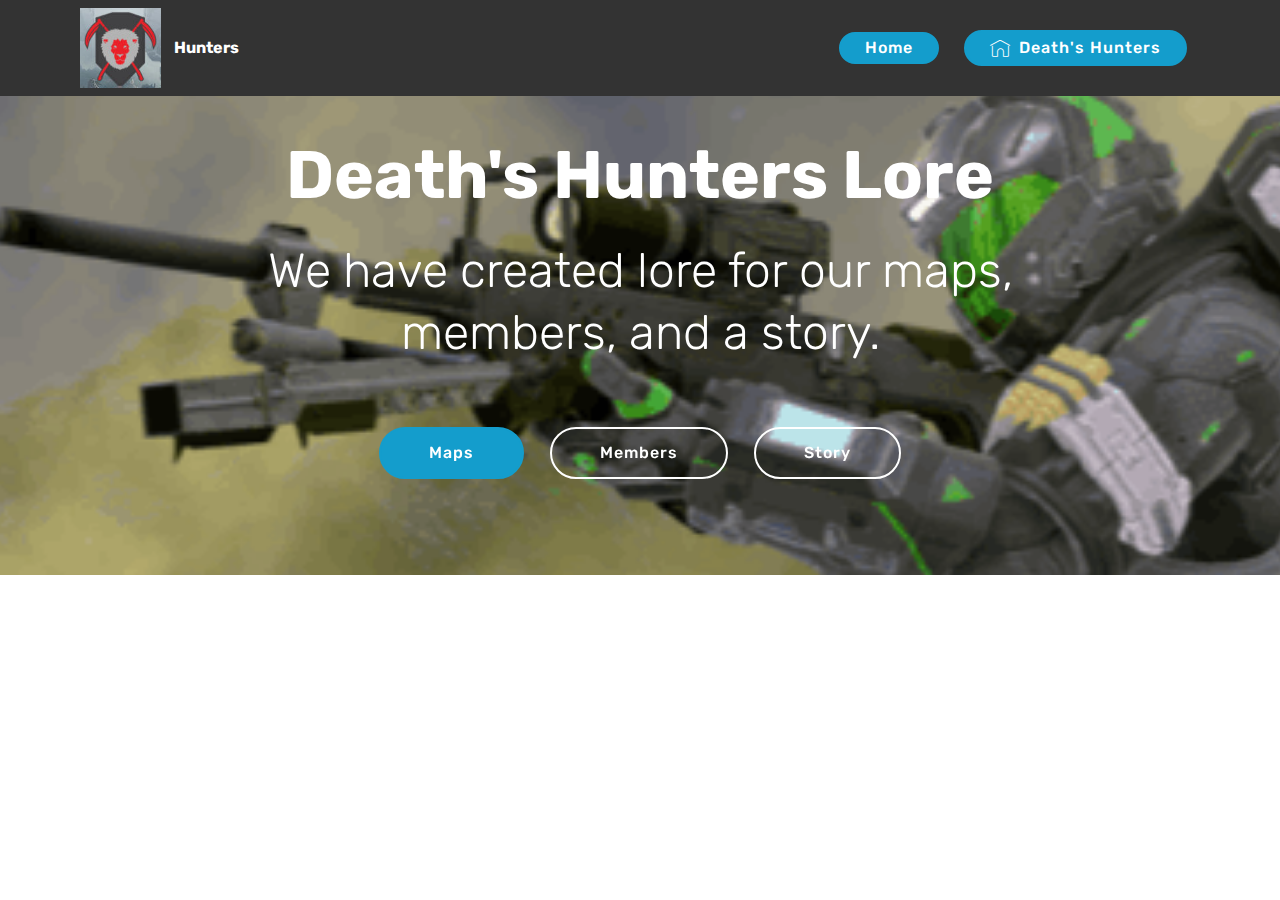
==== commit 7ed8b9ef: "create github pages" ====
--- a/index.html
+++ b/index.html
@@ -63,7 +63,7 @@
     </nav>
 </section>
 
-<section class="engine"><a href="https://mobirise.info/f">easy site maker</a></section><section class="header1 cid-rbWpxHgylX mbr-parallax-background" id="header1-1">
+<section class="engine"><a href="https://mobirise.info/b">create a site for free</a></section><section class="header1 cid-rbWpxHgylX mbr-parallax-background" id="header1-1">
 
     
 
--- a/assets/mobirise/css/mbr-additional.css
+++ b/assets/mobirise/css/mbr-additional.css
@@ -21,10 +21,10 @@
 }
 .display-1 {
   font-family: 'Rubik', sans-serif;
-  font-size: 4.25rem;
+  font-size: 4.2rem;
 }
 .display-1 > .mbr-iconfont {
-  font-size: 6.8rem;
+  font-size: 6.72rem;
 }
 .display-2 {
   font-family: 'Rubik', sans-serif;
@@ -61,9 +61,9 @@
 /* 0.65 - min scale variable, may vary */
 @media (max-width: 768px) {
   .display-1 {
-    font-size: 3.4rem;
-    font-size: calc( 2.1374999999999997rem + (4.25 - 2.1374999999999997) * ((100vw - 20rem) / (48 - 20)));
-    line-height: calc( 1.4 * (2.1374999999999997rem + (4.25 - 2.1374999999999997) * ((100vw - 20rem) / (48 - 20))));
+    font-size: 3.36rem;
+    font-size: calc( 2.12rem + (4.2 - 2.12) * ((100vw - 20rem) / (48 - 20)));
+    line-height: calc( 1.4 * (2.12rem + (4.2 - 2.12) * ((100vw - 20rem) / (48 - 20))));
   }
   .display-2 {
     font-size: 2.4rem;
@@ -2176,6 +2176,9 @@
     width: 100% !important;
   }
 }
+.cid-rbWCVVu46J .section-text DIV {
+  text-align: left;
+}
 .cid-rbWrE4Aqwo {
   padding-top: 30px;
   padding-bottom: 0px;
@@ -2195,6 +2198,7 @@
 }
 .cid-rbWrJp2MjZ .section-text {
   padding: 2rem 0;
+  text-align: left;
 }
 .cid-rbWrJp2MjZ .inner-container {
   margin: 0 auto;
@@ -2203,6 +2207,9 @@
   .cid-rbWrJp2MjZ .inner-container {
     width: 100% !important;
   }
+}
+.cid-rbWrJp2MjZ .section-text DIV {
+  text-align: left;
 }
 .cid-rbWppvsMtM .navbar {
   padding: .5rem 0;
@@ -2604,6 +2611,7 @@
 }
 .cid-rbWtBPKNe3 .section-text {
   padding: 2rem 0;
+  text-align: left;
 }
 .cid-rbWtBPKNe3 .inner-container {
   margin: 0 auto;
@@ -2641,6 +2649,9 @@
     width: 100% !important;
   }
 }
+.cid-rbWtX5WKMp .section-text DIV {
+  text-align: left;
+}
 .cid-rbWuD2wyXz {
   padding-top: 30px;
   padding-bottom: 0px;
@@ -2669,6 +2680,9 @@
     width: 100% !important;
   }
 }
+.cid-rbWuDyT1J1 .section-text DIV {
+  text-align: left;
+}
 .cid-rbWyYHhVOe {
   padding-top: 30px;
   padding-bottom: 0px;
@@ -2697,6 +2711,9 @@
     width: 100% !important;
   }
 }
+.cid-rbWyZaStRy .section-text DIV {
+  text-align: left;
+}
 .cid-rbWAbrRwmf {
   padding-top: 30px;
   padding-bottom: 0px;
@@ -2725,6 +2742,9 @@
     width: 100% !important;
   }
 }
+.cid-rbWAbX86Zp .section-text DIV {
+  text-align: left;
+}
 .cid-rbWBBiE6pg {
   padding-top: 30px;
   padding-bottom: 0px;
@@ -2752,6 +2772,9 @@
   .cid-rbWBBNTx97 .inner-container {
     width: 100% !important;
   }
+}
+.cid-rbWBBNTx97 .section-text DIV {
+  text-align: left;
 }
 .cid-rbWppvsMtM .navbar {
   padding: .5rem 0;
@@ -3162,3 +3185,6 @@
     width: 100% !important;
   }
 }
+.cid-rbWCnIPWM3 .section-text DIV {
+  text-align: left;
+}
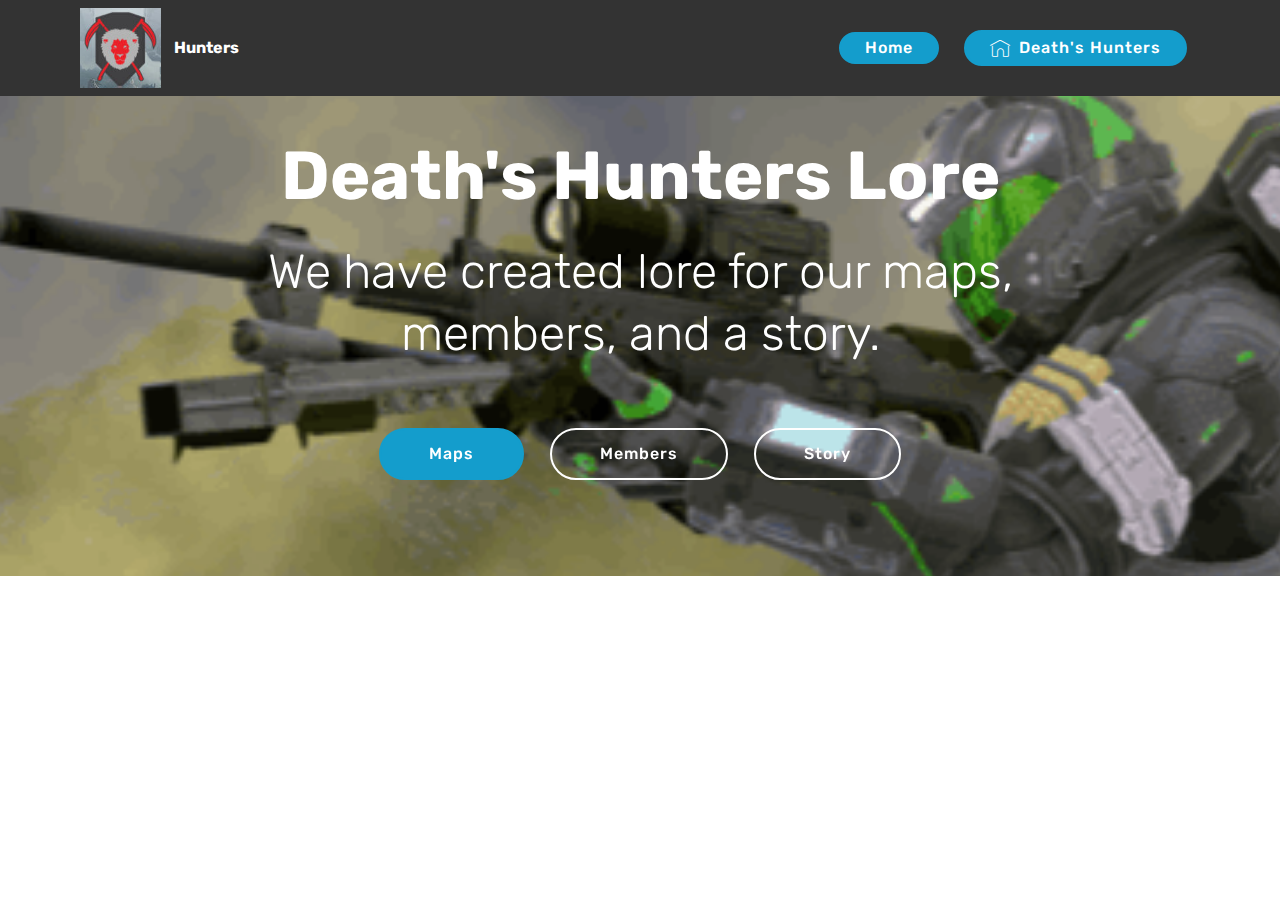
==== commit effa7eb5: "create github pages" ====
--- a/index.html
+++ b/index.html
@@ -63,7 +63,7 @@
     </nav>
 </section>
 
-<section class="engine"><a href="https://mobirise.info/b">create a site for free</a></section><section class="header1 cid-rbWpxHgylX mbr-parallax-background" id="header1-1">
+<section class="engine"><a href="https://mobirise.info/j">website templates</a></section><section class="header1 cid-rbWpxHgylX mbr-parallax-background" id="header1-1">
 
     
 
--- a/assets/mobirise/css/mbr-additional.css
+++ b/assets/mobirise/css/mbr-additional.css
@@ -21,10 +21,10 @@
 }
 .display-1 {
   font-family: 'Rubik', sans-serif;
-  font-size: 4.2rem;
+  font-size: 4.25rem;
 }
 .display-1 > .mbr-iconfont {
-  font-size: 6.72rem;
+  font-size: 6.8rem;
 }
 .display-2 {
   font-family: 'Rubik', sans-serif;
@@ -61,9 +61,9 @@
 /* 0.65 - min scale variable, may vary */
 @media (max-width: 768px) {
   .display-1 {
-    font-size: 3.36rem;
-    font-size: calc( 2.12rem + (4.2 - 2.12) * ((100vw - 20rem) / (48 - 20)));
-    line-height: calc( 1.4 * (2.12rem + (4.2 - 2.12) * ((100vw - 20rem) / (48 - 20))));
+    font-size: 3.4rem;
+    font-size: calc( 2.1374999999999997rem + (4.25 - 2.1374999999999997) * ((100vw - 20rem) / (48 - 20)));
+    line-height: calc( 1.4 * (2.1374999999999997rem + (4.25 - 2.1374999999999997) * ((100vw - 20rem) / (48 - 20))));
   }
   .display-2 {
     font-size: 2.4rem;
